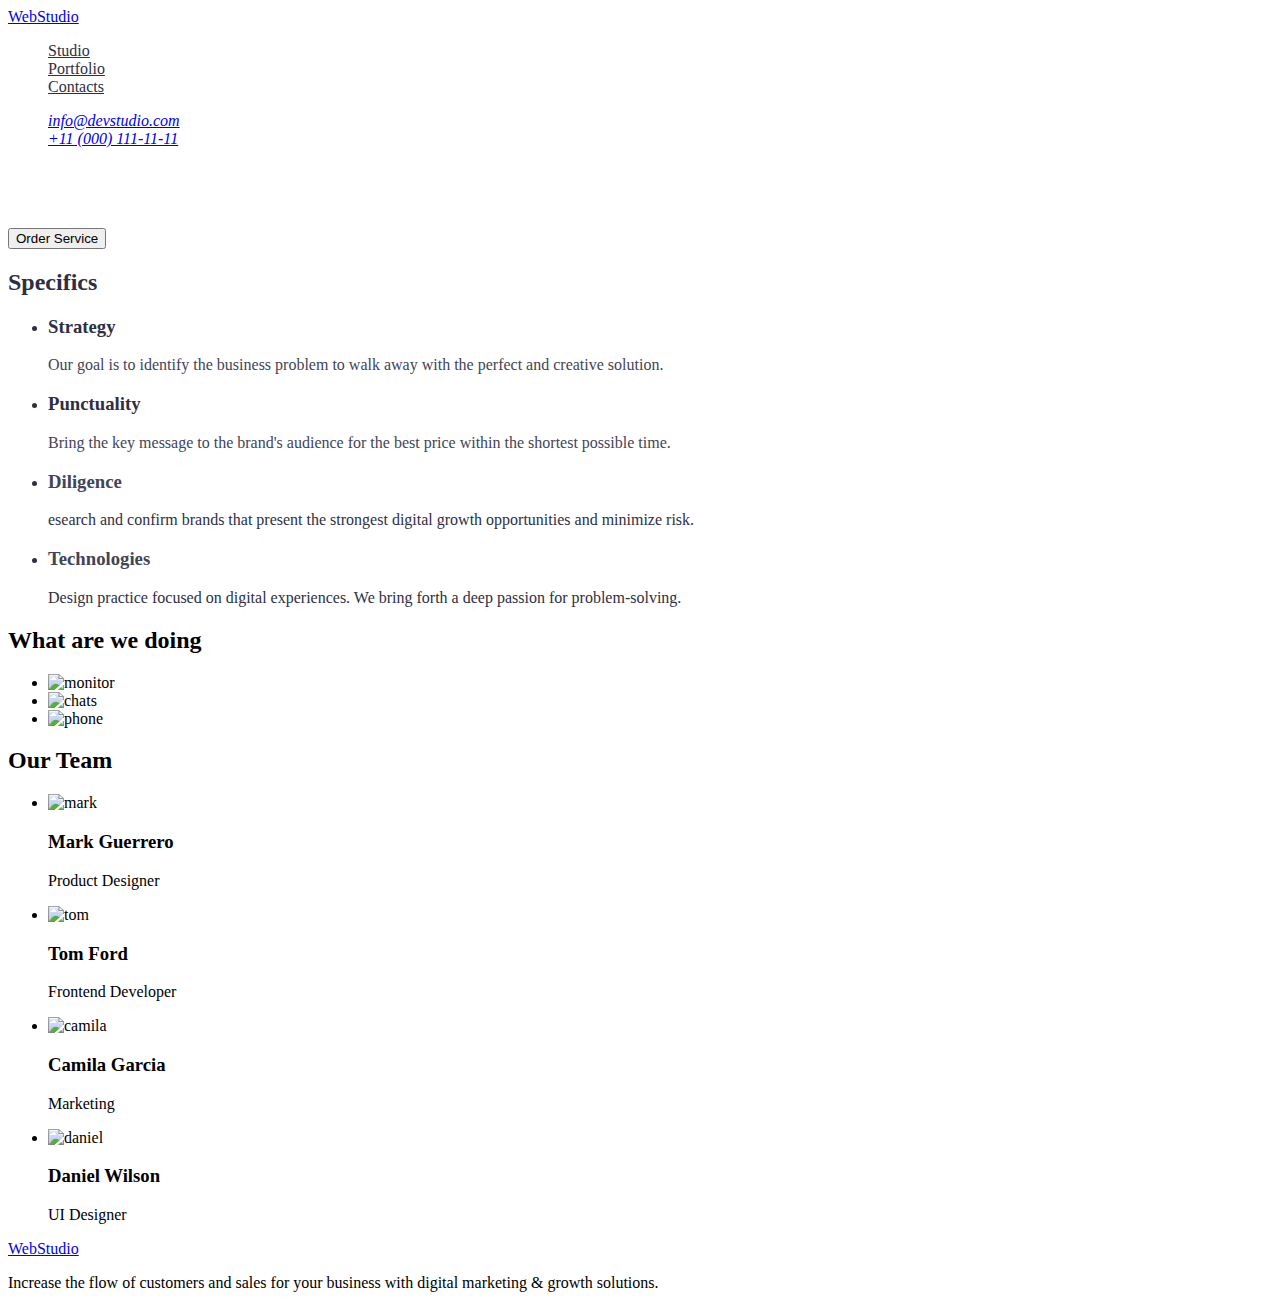
==== index.html @ b7dec353 "підключення стилів" ====
<!DOCTYPE html>
<html lang="en">

<head>
    <meta charset="UTF-8" />
    <meta http-equiv="X-UA-Compatible" content="IE=edge" />
    <meta name="viewport" content="width=device-width, initial-scale=1.0" />
    <title>WebStudio</title>
    <link rel="stylesheet" href="css/style.css">
</head>

<body>
    <header>
        <nav>
            <a href="./index.html" class="logo">WebStudio</a>

            <ul class="site-nav list">
                <li><a href="./index.html"class=link>Studio</a></li>
                <li><a href="./portfolio.htm"class=link>Portfolio</a></li>
                <li><a href=""class=link>Contacts</a></li>
            </ul>
        </nav>

        <address>
            <ul class="auth-nav list">
                <li><a href="mailto:info@devstudio.com">info@devstudio.com</a></li>
                <li><a href="tel:+110001111111">+11 (000) 111-11-11</a></li>
            </ul>
        </address>

    </header>
    <main>
        <section class="hero">
            <h1 class="hero-title">Effective Solutions for Your Business</h1>
            <button type="button">Order Service</button>
        </section>
        <section class="section">
            <h2 class="section-name">Specifics</h2>
            <ul>
                <li>
                    <h3>Strategy</h3>
                    <p class="section-title">Our goal is to identify the business
                        problem to walk away with the perfect and creative solution.</p>
                </li>
                <li>
                    <h3>Punctuality</h3>
                    <p class="section-title">Bring the key message to the brand's audience for the best price within the shortest possible
                        time.</p>
                </li>
                <li>
                    <h3 class="section-title">Diligence</h3>
                    <p>esearch and confirm brands that present the strongest digital growth opportunities and minimize
                        risk.
                    </p>
                </li>
                <li>
                    <h3 class="section-title">Technologies</h3>
                    <p>Design practice focused on digital experiences. We bring forth a deep passion for
                        problem-solving.</p>
                </li>
            </ul>
        </section>
        <section>
            <h2>What are we doing</h2>
            <ul>
                <li><img src="./images/rectangle1.jpg" alt="monitor" width="360"></li>
                <li><img src="./images/rectangle4.jpg" alt="chats" width="360"></li>
                <li><img src="./images/phone.jpg" alt="phone" width="360"></li>


            </ul>
        </section>
        <section>
            <h2>Our Team</h2>
            <ul>
                <li><img src="./images/mark.jpg" alt="mark" width="264">
                    <h3>Mark Guerrero</h3>
                    <p>Product Designer</p>

                <li><img src="./images/tom.jpg" alt="tom" width="264">
                    <h3>Tom Ford</h3>
                    <p>Frontend Developer</p>

                </li>
                <li><img src="./images/camila.jpg" alt="camila" width="264">
                    <h3>Camila Garcia</h3>
                    <p>Marketing</p>

                <li><img src="./images/daniel.jpg" alt="daniel" width="264">
                    <h3>Daniel Wilson</h3>
                    <p>UI Designer</p>

            </ul>
        </section>
    </main>


    <footer>
        <a href="./index.html">WebStudio</a>
        <p>Increase the flow of customers and sales for your business with digital marketing & growth solutions.</p>
    </footer>
</body>

</html>
---- css/style.css ----
:root{
--primary-text-color:#2E2F42;
--title-text-color:#434455;
--accent-color:#404BBF;


}

body {
    color: 434455;
    background-color: #fff;
}
.list {
    list-style: none;
}
/*колір основного тексту NAVY BLUE  #2E2F42*/
/*другорядний текст SLATE #434455*/
/*білий #FFFFFF*/
/*акцент #404BBF;*/
/*посилання IRIS #4D5AE5;*/
/*контейнер посилання #E7E9FC*/
/* CLOUD #F4F4FD;*/

.logo{
    #4D5AE5;
}

/* site nav */
.site-nav .link {
    color:var(--primary-text-color)
}
.site-nav .link:hover,
.site-nav .link:focus{
    color:var(--accent-color)
}
/* hero */
.hero{
    
}
.hero-title{
    color: #FFFFFF;
}

/* section */
.section{
    color: var(--primary-text-color)
}
.section-name{

}
.section-title{
    color:var(--title-text-color)
}
.feature-text{
    color: var(--title-text-color)
}
/* feature */
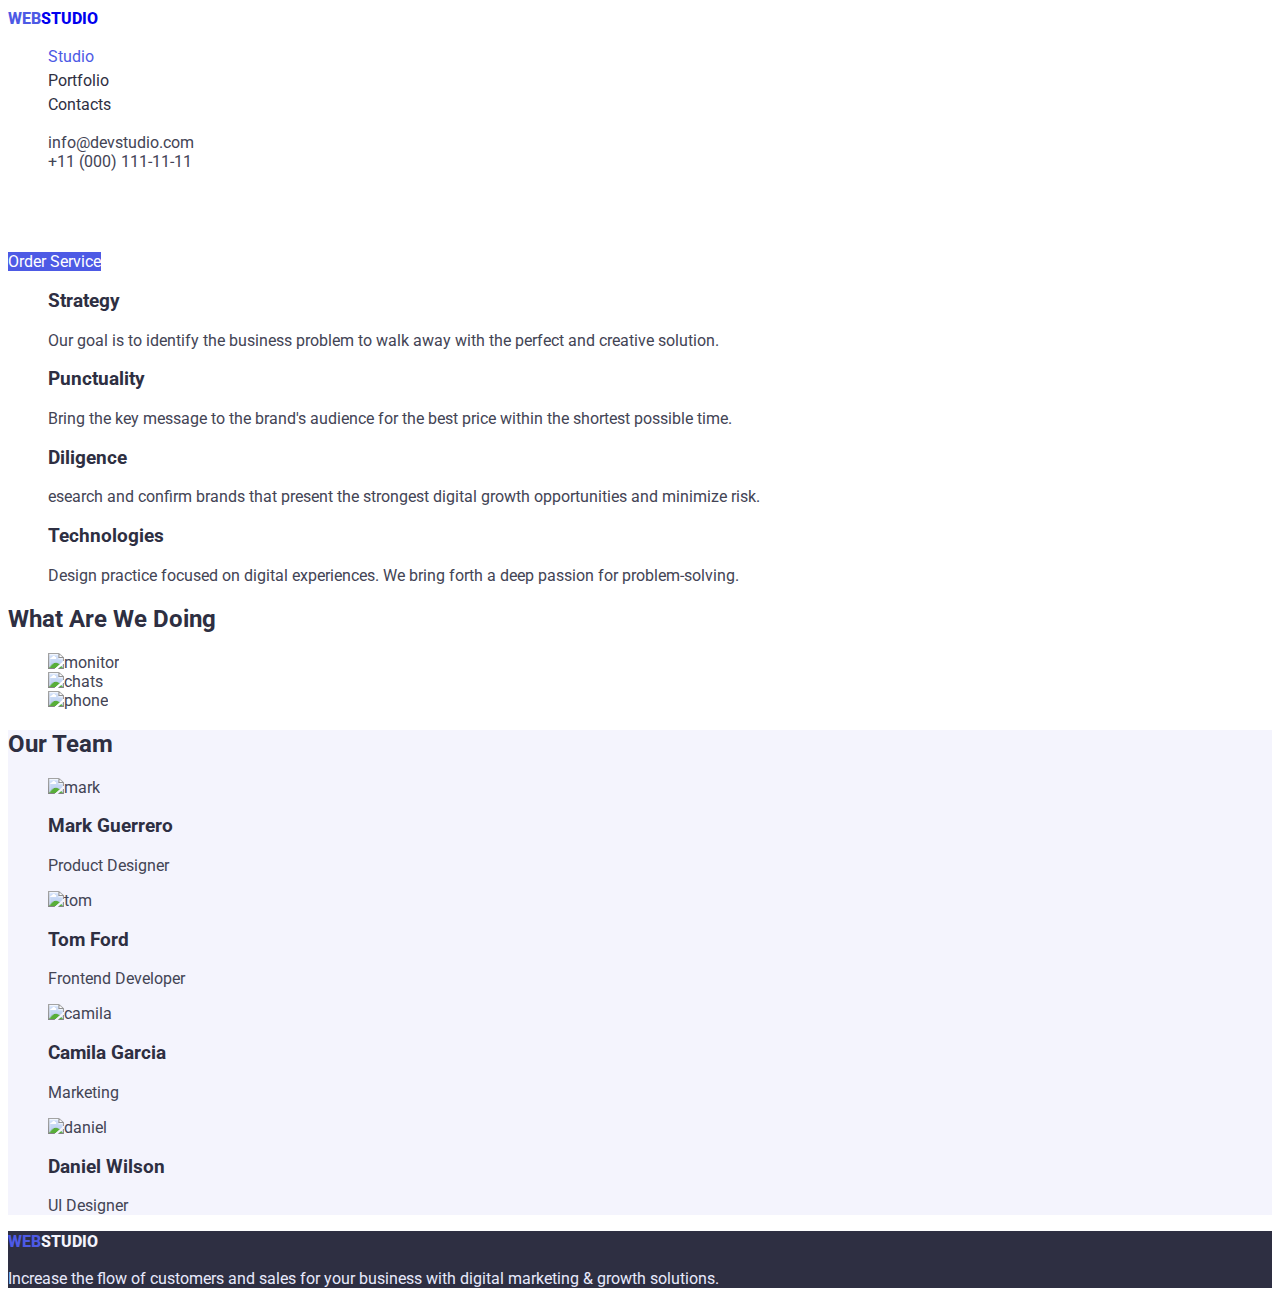
==== commit 6fabc8ce: "logo" ====
--- a/index.html
+++ b/index.html
@@ -6,25 +6,29 @@
     <meta http-equiv="X-UA-Compatible" content="IE=edge" />
     <meta name="viewport" content="width=device-width, initial-scale=1.0" />
     <title>WebStudio</title>
-    <link rel="stylesheet" href="css/style.css">
+    <link rel="preconnect" href="https://fonts.googleapis.com">
+    <link rel="preconnect" href="https://fonts.gstatic.com" crossorigin>
+    <link href="https://fonts.googleapis.com/css2?family=Raleway:wght@800&family=Roboto:wght@400;500;700;900&display=swap"
+        rel="stylesheet">
+        <link rel="stylesheet" href="css/style.css">
 </head>
 
 <body>
     <header>
         <nav>
-            <a href="./index.html" class="logo">WebStudio</a>
+            <a href="./index.html" class="logo-header"><span class="web">Web</span>Studio</a>
 
             <ul class="site-nav list">
-                <li><a href="./index.html"class=link>Studio</a></li>
-                <li><a href="./portfolio.htm"class=link>Portfolio</a></li>
-                <li><a href=""class=link>Contacts</a></li>
+                <li><a href="./index.html" class="link current">Studio</a></li>
+                <li><a href="./portfolio.htm" class="link">Portfolio</a></li>
+                <li><a href="" class="link">Contacts</a></li>
             </ul>
         </nav>
 
-        <address>
+        <address class="address">
             <ul class="auth-nav list">
-                <li><a href="mailto:info@devstudio.com">info@devstudio.com</a></li>
-                <li><a href="tel:+110001111111">+11 (000) 111-11-11</a></li>
+                <li><a href="mailto:info@devstudio.com" class="link">info@devstudio.com</a></li>
+                <li><a href="tel:+110001111111" class="link">+11 (000) 111-11-11</a></li>
             </ul>
         </address>
 
@@ -32,37 +36,37 @@
     <main>
         <section class="hero">
             <h1 class="hero-title">Effective Solutions for Your Business</h1>
-            <button type="button">Order Service</button>
+            <a href="" class="button primary">Order Service</a>
         </section>
         <section class="section">
-            <h2 class="section-name">Specifics</h2>
-            <ul>
+            <h2 class="visually-hidden">Specifics</h2>
+            <ul class="feature-list list">
                 <li>
-                    <h3>Strategy</h3>
-                    <p class="section-title">Our goal is to identify the business
+                    <h3 class="title">Strategy</h3>
+                    <p>Our goal is to identify the business
                         problem to walk away with the perfect and creative solution.</p>
                 </li>
                 <li>
-                    <h3>Punctuality</h3>
-                    <p class="section-title">Bring the key message to the brand's audience for the best price within the shortest possible
+                    <h3 class="title">Punctuality</h3>
+                    <p>Bring the key message to the brand's audience for the best price within the shortest possible
                         time.</p>
                 </li>
                 <li>
-                    <h3 class="section-title">Diligence</h3>
+                    <h3 class="title">Diligence</h3>
                     <p>esearch and confirm brands that present the strongest digital growth opportunities and minimize
                         risk.
                     </p>
                 </li>
                 <li>
-                    <h3 class="section-title">Technologies</h3>
+                    <h3 class="title">Technologies</h3>
                     <p>Design practice focused on digital experiences. We bring forth a deep passion for
                         problem-solving.</p>
                 </li>
             </ul>
         </section>
-        <section>
-            <h2>What are we doing</h2>
-            <ul>
+        <section class="section">
+            <h2 class="section-title transform">What are we doing</h2>
+            <ul class="doing list">
                 <li><img src="./images/rectangle1.jpg" alt="monitor" width="360"></li>
                 <li><img src="./images/rectangle4.jpg" alt="chats" width="360"></li>
                 <li><img src="./images/phone.jpg" alt="phone" width="360"></li>
@@ -70,24 +74,24 @@
 
             </ul>
         </section>
-        <section>
-            <h2>Our Team</h2>
-            <ul>
+        <section class="section-team">
+            <h2 class="section-title transform">Our Team</h2>
+            <ul class="team list">
                 <li><img src="./images/mark.jpg" alt="mark" width="264">
-                    <h3>Mark Guerrero</h3>
+                    <h3 class="title">Mark Guerrero</h3>
                     <p>Product Designer</p>
 
                 <li><img src="./images/tom.jpg" alt="tom" width="264">
-                    <h3>Tom Ford</h3>
+                    <h3 class="title">Tom Ford</h3>
                     <p>Frontend Developer</p>
 
                 </li>
                 <li><img src="./images/camila.jpg" alt="camila" width="264">
-                    <h3>Camila Garcia</h3>
+                    <h3 class="title">Camila Garcia</h3>
                     <p>Marketing</p>
 
                 <li><img src="./images/daniel.jpg" alt="daniel" width="264">
-                    <h3>Daniel Wilson</h3>
+                    <h3 class="title">Daniel Wilson</h3>
                     <p>UI Designer</p>
 
             </ul>
@@ -95,9 +99,10 @@
     </main>
 
 
-    <footer>
-        <a href="./index.html">WebStudio</a>
-        <p>Increase the flow of customers and sales for your business with digital marketing & growth solutions.</p>
+    <footer class="footer">
+        <a href="./index.html" class="logo-footer"><span class="web">Web</span><span class="studio">studio</span></a>
+        <p class="title">Increase the flow of customers and sales for your business with digital marketing &amp; growth
+            solutions.</p>
     </footer>
 </body>
 
--- a/css/style.css
+++ b/css/style.css
@@ -2,14 +2,32 @@
 --primary-text-color:#2E2F42;
 --title-text-color:#434455;
 --accent-color:#404BBF;
+--background-color: #fff;
+--button-color: #4D5AE5;
+--button-secondary:#E7E9FC;
+--footer-text: #E7E9FC;
+--logo-web:#4D5AE5;
+--logo-footer-studio:#F4F4FD;
+--wite-color-text:#fff;
+--background-team:#F4F4FD;
+
+
 
 
 }
 
 body {
-    color: 434455;
-    background-color: #fff;
+    color: var(--title-text-color);
+    background-color: var(--background-color);
+
+    font-family: roboto, sans-serif; 
 }
+a {
+    outline:none;
+    text-decoration: none;
+}
+
+
 .list {
     list-style: none;
 }
@@ -21,38 +39,128 @@
 /*контейнер посилання #E7E9FC*/
 /* CLOUD #F4F4FD;*/
 
-.logo{
-    #4D5AE5;
+/* logo-header */
+
+.logo-header{
+    text-transform: uppercase; cursive;
+    font-weight: 800;
+    line-height: 1.33;
 }
+.web{
+    color: var(--logo-web);
+}
+
+/* logo-footer */
+
+.logo-footer{
+    text-transform: uppercase; cursive;
+    font-weight: 800;
+    line-height: 1.34;
+}
+.web {
+    color: var(--logo-web);
+}
+.studio{
+    color: var(--logo-footer-studio);
+}
+
 
 /* site nav */
 .site-nav .link {
     color:var(--primary-text-color)
 }
-.site-nav .link:hover,
+.site-nav .link:hover, 
 .site-nav .link:focus{
     color:var(--accent-color)
 }
+.site-nav .link.current {
+    color: var(--button-color);
+}
+.site-nav{
+    line-height: 1.5;
+}
+.auth-nav .link{
+    color: var(--title-text-color);
+}
+/* address */
+.auth-nav{
+    font-style: normal
+}
+.auth-nav .link:hover,
+.auth-nav .link:focus{
+    color: var(--accent-color);
+}
+
+
 /* hero */
 .hero{
     
 }
 .hero-title{
-    color: #FFFFFF;
+    color: var(--wite-color-text)
 }
 
 /* section */
-.section{
-    color: var(--primary-text-color)
+
+
+.section-title{
+    color:var(--primary-text-color)
 }
-.section-name{
+.transform{
+    text-transform: capitalize
+}
 
+/* feature */
+.feature-list .title{
+color: var(--primary-text-color);
 }
-.section-title{
-    color:var(--title-text-color)
+
+/* examples */
+
+.section-team{
+    background-color: var(--background-team);
 }
-.feature-text{
-    color: var(--title-text-color)
+.team .title {
+    color: var(--primary-text-color);
 }
-/* feature */
 
+/* button */
+.button {
+    font-family: inherit
+}
+.button.primary{
+    color: var(--wite-color-text);
+    background-color: var(--button-color);
+}
+
+/* footer */
+.footer{
+    background-color: var(--primary-text-color)
+}
+
+/* portfolio */
+
+.button.secondary{
+    color: var(--button-color);
+    background-color: var(--button-secondary);
+}
+.products .title {
+    color: var(--primary-text-color);
+}
+.footer .title{
+    color: var(--footer-text)
+}
+
+/* hidden */
+.visually-hidden {
+    position: absolute;
+    white-space: nowrap;
+    width: 1px;
+    height: 1px;
+    overflow: hidden;
+    border: 0;
+    padding: 0;
+    clip: rect(0 0 0 0);
+    clip-path: inset(50%);
+    margin: -1px;
+}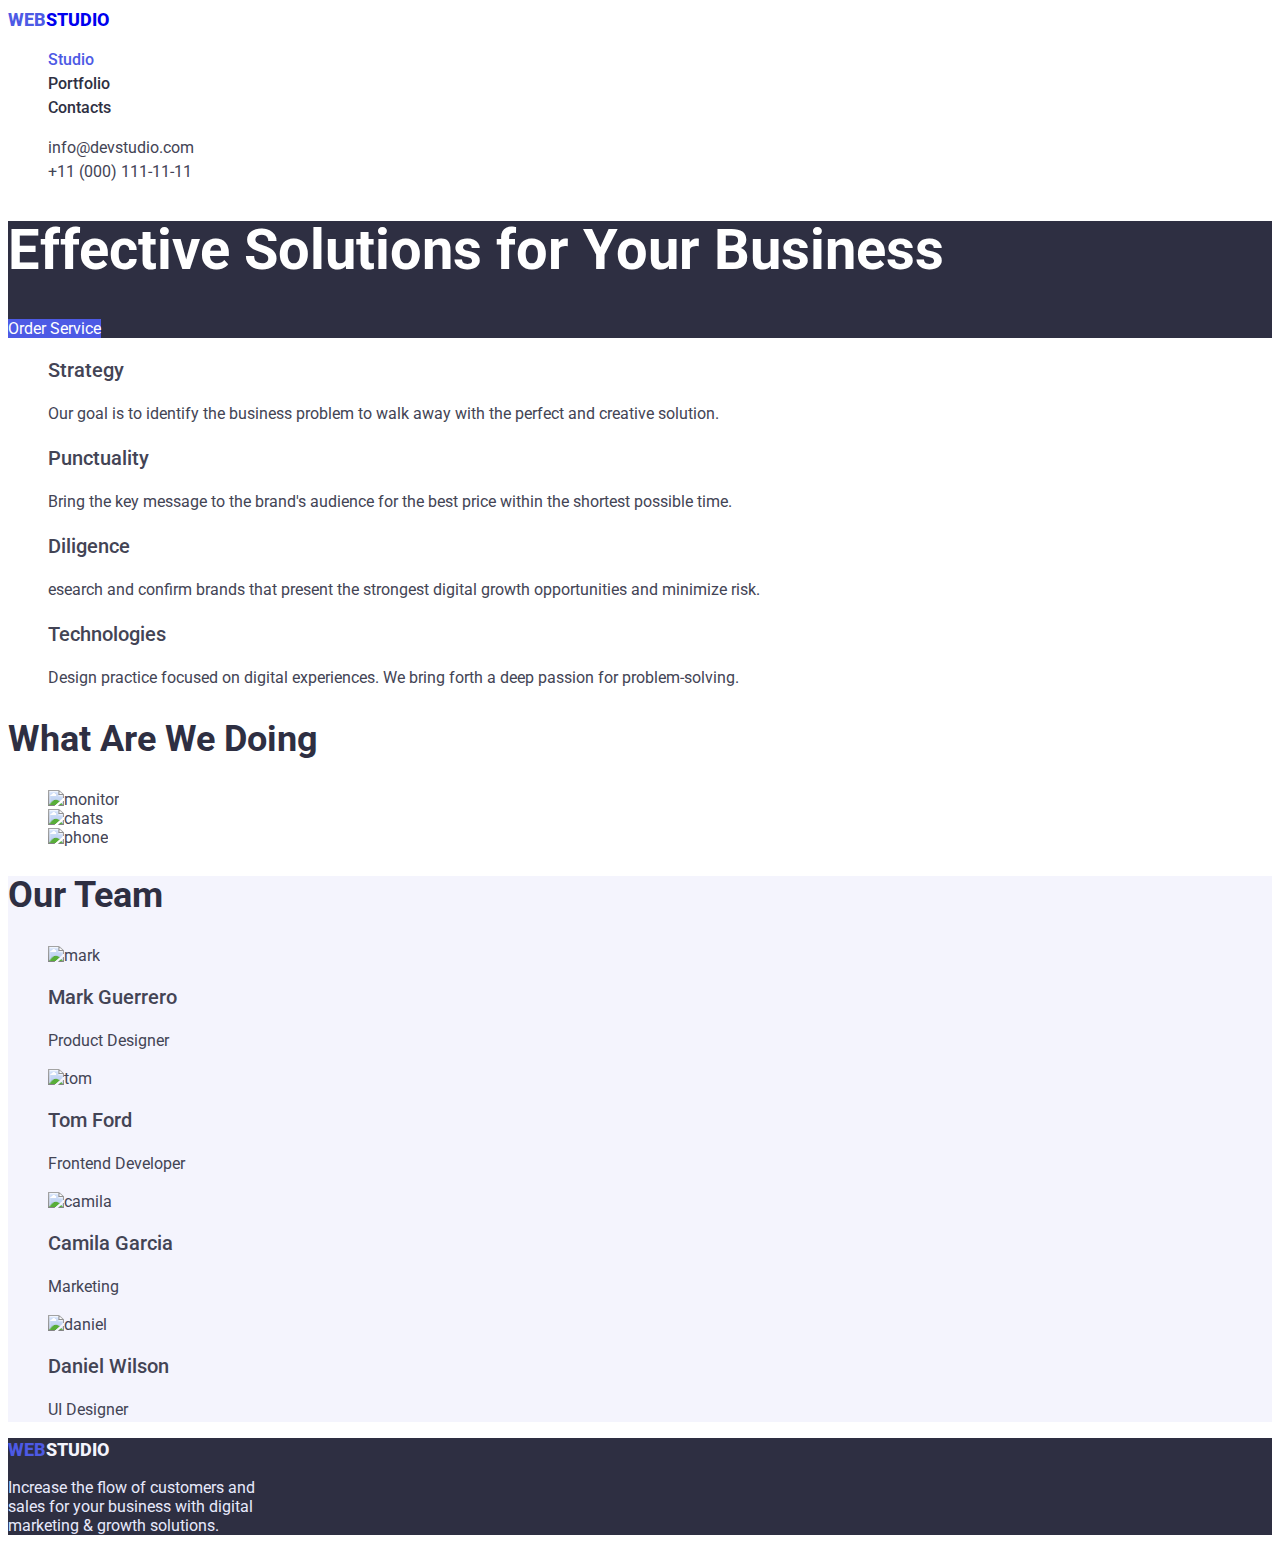
==== commit cbdb3827: "portfolio" ====
--- a/index.html
+++ b/index.html
@@ -38,33 +38,33 @@
             <h1 class="hero-title">Effective Solutions for Your Business</h1>
             <a href="" class="button primary">Order Service</a>
         </section>
-        <section class="section">
+        <section class="section-specifics">
             <h2 class="visually-hidden">Specifics</h2>
             <ul class="feature-list list">
                 <li>
-                    <h3 class="title">Strategy</h3>
-                    <p>Our goal is to identify the business
+                    <h3 class="feature-title">Strategy</h3>
+                    <p class="feature-text">Our goal is to identify the business
                         problem to walk away with the perfect and creative solution.</p>
                 </li>
                 <li>
-                    <h3 class="title">Punctuality</h3>
-                    <p>Bring the key message to the brand's audience for the best price within the shortest possible
+                    <h3 class="feature-title">Punctuality</h3>
+                    <p class="feature-text">Bring the key message to the brand's audience for the best price within the shortest possible
                         time.</p>
                 </li>
                 <li>
-                    <h3 class="title">Diligence</h3>
-                    <p>esearch and confirm brands that present the strongest digital growth opportunities and minimize
+                    <h3 class="feature-title">Diligence</h3>
+                    <p class="feature-text">esearch and confirm brands that present the strongest digital growth opportunities and minimize
                         risk.
                     </p>
                 </li>
                 <li>
-                    <h3 class="title">Technologies</h3>
-                    <p>Design practice focused on digital experiences. We bring forth a deep passion for
+                    <h3 class="feature-title">Technologies</h3>
+                    <p class="feature-text">Design practice focused on digital experiences. We bring forth a deep passion for
                         problem-solving.</p>
                 </li>
             </ul>
         </section>
-        <section class="section">
+        <section class="section-doing">
             <h2 class="section-title transform">What are we doing</h2>
             <ul class="doing list">
                 <li><img src="./images/rectangle1.jpg" alt="monitor" width="360"></li>
@@ -78,21 +78,21 @@
             <h2 class="section-title transform">Our Team</h2>
             <ul class="team list">
                 <li><img src="./images/mark.jpg" alt="mark" width="264">
-                    <h3 class="title">Mark Guerrero</h3>
-                    <p>Product Designer</p>
+                    <h3 class="feature-title">Mark Guerrero</h3>
+                    <p class="feature-text">Product Designer</p>
 
                 <li><img src="./images/tom.jpg" alt="tom" width="264">
-                    <h3 class="title">Tom Ford</h3>
-                    <p>Frontend Developer</p>
+                    <h3 class="feature-title">Tom Ford</h3>
+                    <p class="feature-text">Frontend Developer</p>
 
                 </li>
                 <li><img src="./images/camila.jpg" alt="camila" width="264">
-                    <h3 class="title">Camila Garcia</h3>
-                    <p>Marketing</p>
+                    <h3 class="feature-title">Camila Garcia</h3>
+                    <p class="feature-text">Marketing</p>
 
                 <li><img src="./images/daniel.jpg" alt="daniel" width="264">
-                    <h3 class="title">Daniel Wilson</h3>
-                    <p>UI Designer</p>
+                    <h3 class="feature-title">Daniel Wilson</h3>
+                    <p class="feature-text">UI Designer</p>
 
             </ul>
         </section>
@@ -101,8 +101,9 @@
 
     <footer class="footer">
         <a href="./index.html" class="logo-footer"><span class="web">Web</span><span class="studio">studio</span></a>
-        <p class="title">Increase the flow of customers and sales for your business with digital marketing &amp; growth
-            solutions.</p>
+        <p class="title">Increase the flow of customers and <br>
+            sales for your business with digital<br>
+            marketing &amp; growth solutions.</p>
     </footer>
 </body>
 
--- a/css/style.css
+++ b/css/style.css
@@ -44,6 +44,7 @@
 .logo-header{
     text-transform: uppercase; cursive;
     font-weight: 800;
+    font-size: 18px;
     line-height: 1.33;
 }
 .web{
@@ -55,6 +56,7 @@
 .logo-footer{
     text-transform: uppercase; cursive;
     font-weight: 800;
+    font-size: 18px;
     line-height: 1.34;
 }
 .web {
@@ -77,14 +79,20 @@
     color: var(--button-color);
 }
 .site-nav{
+    font-size: 16px;
+    font-weight: 500;
     line-height: 1.5;
+    
 }
 .auth-nav .link{
     color: var(--title-text-color);
 }
 /* address */
 .auth-nav{
-    font-style: normal
+    font-style: normal;
+    font-weight: 400;
+    font-size: 16px;
+    line-height: 1.5;
 }
 .auth-nav .link:hover,
 .auth-nav .link:focus{
@@ -94,17 +102,27 @@
 
 /* hero */
 .hero{
+    background: #2E2F42;
     
 }
 .hero-title{
-    color: var(--wite-color-text)
+    color: var(--wite-color-text);
+    font-family: 'Roboto';
+        font-style: normal;
+        font-weight: 700;
+        font-size: 56px;
+        line-height: 1.07;
 }
 
 /* section */
 
-
+.section-specifics{
+    background: var(--background-color);
+}
 .section-title{
-    color:var(--primary-text-color)
+    color:var(--primary-text-color);
+    font-size: 36px;
+    line-height: 1.11;
 }
 .transform{
     text-transform: capitalize
@@ -114,8 +132,24 @@
 .feature-list .title{
 color: var(--primary-text-color);
 }
+.feature-title{
+    font-weight: 500;
+    font-size: 20px;
+    line-height: 1.2;
+}
+.feature-text{
+    font-size: 16px;
+    line-height: 1.5;
+}
+
+/* section-doing */
+.section-doing{
+    background: var(--background-color);
+}
+
 
 /* examples */
+
 
 .section-team{
     background-color: var(--background-team);
@@ -131,6 +165,7 @@
 .button.primary{
     color: var(--wite-color-text);
     background-color: var(--button-color);
+    
 }
 
 /* footer */
@@ -143,6 +178,7 @@
 .button.secondary{
     color: var(--button-color);
     background-color: var(--button-secondary);
+    
 }
 .products .title {
     color: var(--primary-text-color);
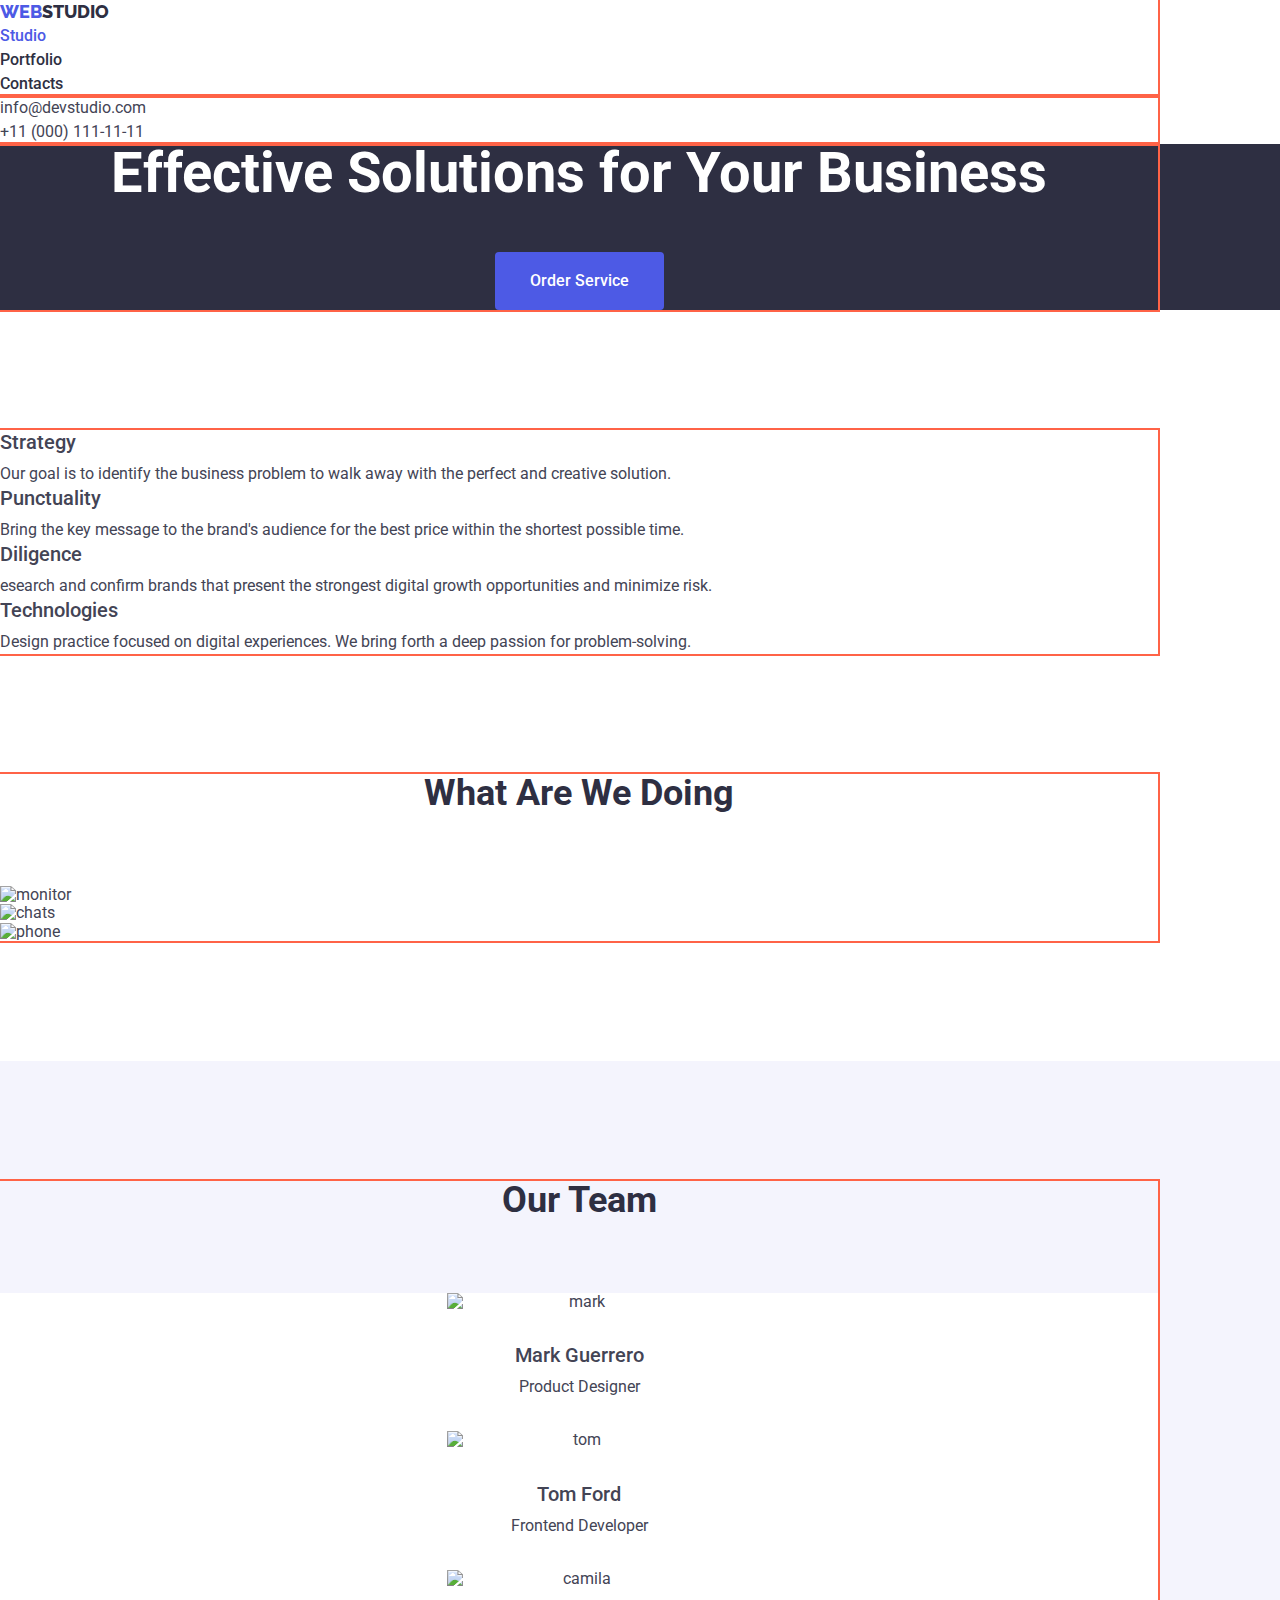
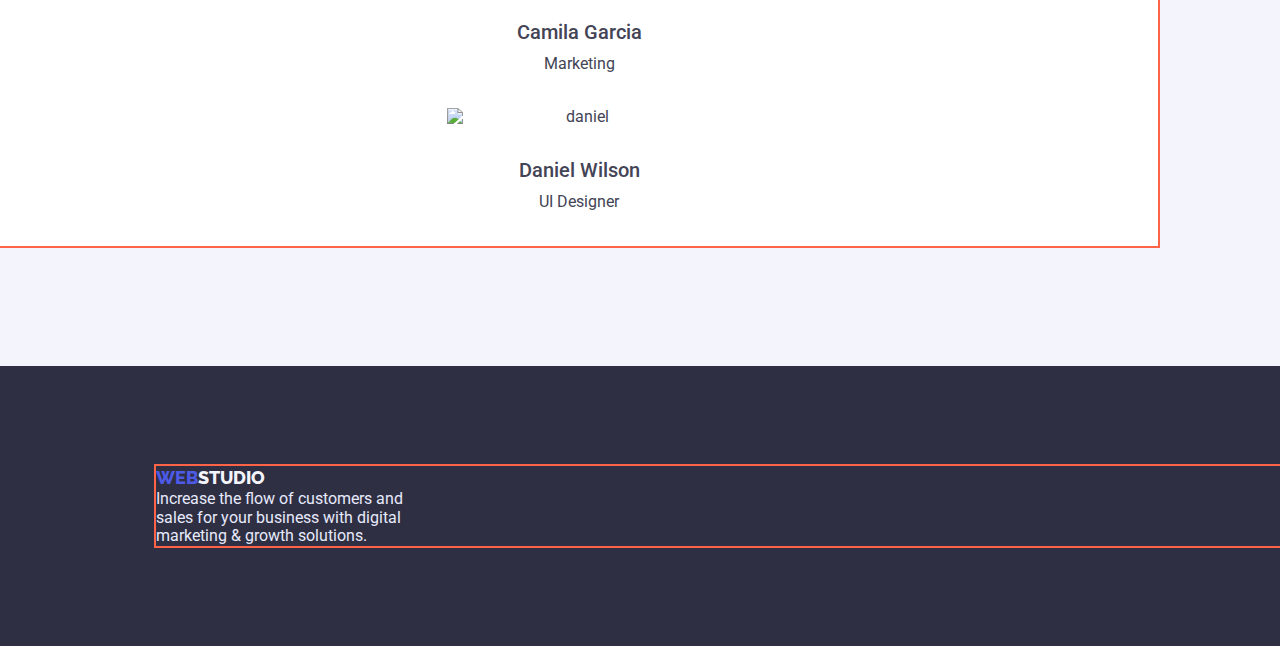
==== commit f3ff1ce0: "горизонтальна розмітка + btn" ====
--- a/index.html
+++ b/index.html
@@ -8,102 +8,116 @@
     <title>WebStudio</title>
     <link rel="preconnect" href="https://fonts.googleapis.com">
     <link rel="preconnect" href="https://fonts.gstatic.com" crossorigin>
-    <link href="https://fonts.googleapis.com/css2?family=Raleway:wght@800&family=Roboto:wght@400;500;700;900&display=swap"
+    <link
+        href="https://fonts.googleapis.com/css2?family=Raleway:wght@800&family=Roboto:wght@400;500;700;900&display=swap"
         rel="stylesheet">
-        <link rel="stylesheet" href="css/style.css">
+    <link rel="stylesheet" href="https://cdnjs.cloudflare.com/ajax/libs/modern-normalize/1.1.0/modern-normalize.min.css">
+    <link rel="stylesheet" href="css/style.css">
 </head>
 
 <body>
     <header>
-        <nav>
-            <a href="./index.html" class="logo-header"><span class="web">Web</span>Studio</a>
-
-            <ul class="site-nav list">
-                <li><a href="./index.html" class="link current">Studio</a></li>
-                <li><a href="./portfolio.htm" class="link">Portfolio</a></li>
-                <li><a href="" class="link">Contacts</a></li>
-            </ul>
-        </nav>
-
-        <address class="address">
-            <ul class="auth-nav list">
-                <li><a href="mailto:info@devstudio.com" class="link">info@devstudio.com</a></li>
-                <li><a href="tel:+110001111111" class="link">+11 (000) 111-11-11</a></li>
-            </ul>
-        </address>
-
+        <div class="container">
+            <nav>
+                <a class="logo-header"><span class="web">Web</span>Studio</a>
+            
+                <ul class="site-nav list">
+                    <li><a href="./index.html" class="link current">Studio</a></li>
+                    <li><a href="./portfolio.htm" class="link">Portfolio</a></li>
+                    <li><a href="" class="link">Contacts</a></li>
+                </ul>
+            </nav>
+        </div>
+        <div class="container">
+            <address class="address">
+                <ul class="auth-nav list">
+                    <li><a href="mailto:info@devstudio.com" class="link">info@devstudio.com</a></li>
+                    <li><a href="tel:+110001111111" class="link">+11 (000) 111-11-11</a></li>
+                </ul>
+            </address>
+        </div>
     </header>
     <main>
         <section class="hero">
-            <h1 class="hero-title">Effective Solutions for Your Business</h1>
-            <a href="" class="button primary">Order Service</a>
+            <div class="container">
+                <h1 class="hero-title">Effective Solutions for Your Business</h1>
+                <button class="button primary" type="button">Order Service</button>
+            </div>
         </section>
         <section class="section-specifics">
-            <h2 class="visually-hidden">Specifics</h2>
-            <ul class="feature-list list">
-                <li>
-                    <h3 class="feature-title">Strategy</h3>
-                    <p class="feature-text">Our goal is to identify the business
-                        problem to walk away with the perfect and creative solution.</p>
-                </li>
-                <li>
-                    <h3 class="feature-title">Punctuality</h3>
-                    <p class="feature-text">Bring the key message to the brand's audience for the best price within the shortest possible
-                        time.</p>
-                </li>
-                <li>
-                    <h3 class="feature-title">Diligence</h3>
-                    <p class="feature-text">esearch and confirm brands that present the strongest digital growth opportunities and minimize
-                        risk.
-                    </p>
-                </li>
-                <li>
-                    <h3 class="feature-title">Technologies</h3>
-                    <p class="feature-text">Design practice focused on digital experiences. We bring forth a deep passion for
-                        problem-solving.</p>
-                </li>
-            </ul>
+            <div class="container">
+                <h2 class="visually-hidden">Specifics</h2>
+                <ul class="feature-list list">
+                    <li>
+                        <h3 class="feature-title">Strategy</h3>
+                        <p class="feature-text">Our goal is to identify the business
+                            problem to walk away with the perfect and creative solution.</p>
+                    </li>
+                    <li>
+                        <h3 class="feature-title">Punctuality</h3>
+                        <p class="feature-text">Bring the key message to the brand's audience for the best price within the
+                            shortest possible
+                            time.</p>
+                    </li>
+                    <li>
+                        <h3 class="feature-title">Diligence</h3>
+                        <p class="feature-text">esearch and confirm brands that present the strongest digital growth
+                            opportunities and minimize
+                            risk.
+                        </p>
+                    </li>
+                    <li>
+                        <h3 class="feature-title">Technologies</h3>
+                        <p class="feature-text">Design practice focused on digital experiences. We bring forth a deep
+                            passion for
+                            problem-solving.</p>
+                    </li>
+                </ul>
+            </div>
         </section>
         <section class="section-doing">
-            <h2 class="section-title transform">What are we doing</h2>
-            <ul class="doing list">
-                <li><img src="./images/rectangle1.jpg" alt="monitor" width="360"></li>
-                <li><img src="./images/rectangle4.jpg" alt="chats" width="360"></li>
-                <li><img src="./images/phone.jpg" alt="phone" width="360"></li>
-
-
-            </ul>
+            <div class="container">
+                <h2 class="section-title transform centered">What are we doing</h2>
+                    <ul class="doing list">
+                        <li><img src="./images/rectangle1.jpg" alt="monitor" width="360" class="team-jpg"></li>
+                        <li><img src="./images/rectangle4.jpg" alt="chats" width="360" class="team-jpg"></li>
+                        <li><img src="./images/phone.jpg" alt="phone" width="360" class="team-jpg"></li>
+                    </ul>
+            </div>
         </section>
-        <section class="section-team">
-            <h2 class="section-title transform">Our Team</h2>
-            <ul class="team list">
-                <li><img src="./images/mark.jpg" alt="mark" width="264">
-                    <h3 class="feature-title">Mark Guerrero</h3>
-                    <p class="feature-text">Product Designer</p>
-
-                <li><img src="./images/tom.jpg" alt="tom" width="264">
-                    <h3 class="feature-title">Tom Ford</h3>
-                    <p class="feature-text">Frontend Developer</p>
-
-                </li>
-                <li><img src="./images/camila.jpg" alt="camila" width="264">
-                    <h3 class="feature-title">Camila Garcia</h3>
-                    <p class="feature-text">Marketing</p>
-
-                <li><img src="./images/daniel.jpg" alt="daniel" width="264">
-                    <h3 class="feature-title">Daniel Wilson</h3>
-                    <p class="feature-text">UI Designer</p>
-
-            </ul>
+        <section class="section-team centered">
+            <div class="container">
+                <h2 class="section-title transform centered">Our Team</h2>
+                <ul class="team list ">
+                    <li class="item"><img src="./images/mark.jpg" alt="mark" width="264">
+                        <h3 class="feature-title">Mark Guerrero</h3>
+                        <p class="feature-text">Product Designer</p>
+                    </li>    
+                    <li class="item"><img src="./images/tom.jpg" alt="tom" width="264">
+                        <h3 class="feature-title">Tom Ford</h3>
+                        <p class="feature-text">Frontend Developer</p>
+                    </li>    
+                    <li class="item"><img src="./images/camila.jpg" alt="camila" width="264">
+                        <h3 class="feature-title">Camila Garcia</h3>
+                        <p class="feature-text">Marketing</p>
+                    </li>    
+                    <li class="item"><img src="./images/daniel.jpg" alt="daniel" width="264">
+                        <h3 class="feature-title">Daniel Wilson</h3>
+                        <p class="feature-text">UI Designer</p>
+                    </li>    
+                </ul>
+            </div>
         </section>
     </main>
 
 
     <footer class="footer">
-        <a href="./index.html" class="logo-footer"><span class="web">Web</span><span class="studio">studio</span></a>
-        <p class="title">Increase the flow of customers and <br>
-            sales for your business with digital<br>
-            marketing &amp; growth solutions.</p>
+        <div class="container">
+            <a class="logo-footer"><span class="web">Web</span><span class="studio">studio</span></a>
+            <p class="title">Increase the flow of customers and <br>
+                sales for your business with digital<br>
+                marketing &amp; growth solutions.</p>
+        </div>
     </footer>
 </body>
 
--- a/css/style.css
+++ b/css/style.css
@@ -5,44 +5,31 @@
 --background-color: #fff;
 --button-color: #4D5AE5;
 --button-secondary:#E7E9FC;
+--button-secondary-border:#E7E9FC;
 --footer-text: #E7E9FC;
 --logo-web:#4D5AE5;
 --logo-footer-studio:#F4F4FD;
 --wite-color-text:#fff;
 --background-team:#F4F4FD;
-
-
-
-
 }
 
 body {
     color: var(--title-text-color);
     background-color: var(--background-color);
-
     font-family: roboto, sans-serif; 
 }
 a {
     outline:none;
     text-decoration: none;
 }
-
-
 .list {
     list-style: none;
 }
-/*колір основного тексту NAVY BLUE  #2E2F42*/
-/*другорядний текст SLATE #434455*/
-/*білий #FFFFFF*/
-/*акцент #404BBF;*/
-/*посилання IRIS #4D5AE5;*/
-/*контейнер посилання #E7E9FC*/
-/* CLOUD #F4F4FD;*/
-
 /* logo-header */
-
 .logo-header{
-    text-transform: uppercase; cursive;
+    color: var(--primary-text-color);
+    text-transform: uppercase;
+    font-family: raleway, sans-serif;
     font-weight: 800;
     font-size: 18px;
     line-height: 1.33;
@@ -51,23 +38,20 @@
     color: var(--logo-web);
 }
 
-/* logo-footer */
-
+/* ___________________________________________logo-footer */
 .logo-footer{
-    text-transform: uppercase; cursive;
+    text-transform: uppercase;
+    font-family: raleway, sans-serif;
     font-weight: 800;
     font-size: 18px;
-    line-height: 1.34;
-}
-.web {
-    color: var(--logo-web);
-}
+    line-height: 1.33;
+}
+
 .studio{
     color: var(--logo-footer-studio);
 }
 
-
-/* site nav */
+/*____________________________________________ site nav */
 .site-nav .link {
     color:var(--primary-text-color)
 }
@@ -87,10 +71,9 @@
 .auth-nav .link{
     color: var(--title-text-color);
 }
-/* address */
+/*____________________________________________ address */
 .auth-nav{
     font-style: normal;
-    font-weight: 400;
     font-size: 16px;
     line-height: 1.5;
 }
@@ -99,36 +82,40 @@
     color: var(--accent-color);
 }
 
-
-/* hero */
+/*____________________________________________ hero */
 .hero{
-    background: #2E2F42;
+    background: var(--primary-text-color);
+    text-align: center;
+    
+    
     
 }
 .hero-title{
     color: var(--wite-color-text);
-    font-family: 'Roboto';
-        font-style: normal;
-        font-weight: 700;
-        font-size: 56px;
-        line-height: 1.07;
-}
-
-/* section */
+    font-weight: 700;
+    font-size: 56px;
+    line-height: 1.07;
+    margin-bottom: 48px;
+}
+
+/*____________________________________________ section-specifics */
 
 .section-specifics{
-    background: var(--background-color);
+   padding-top: 120px;
+   padding-bottom: 120px;
 }
 .section-title{
     color:var(--primary-text-color);
     font-size: 36px;
     line-height: 1.11;
+    padding-bottom: 72px;
+    
 }
 .transform{
     text-transform: capitalize
 }
 
-/* feature */
+/* ____________________________________________feature */
 .feature-list .title{
 color: var(--primary-text-color);
 }
@@ -136,6 +123,7 @@
     font-weight: 500;
     font-size: 20px;
     line-height: 1.2;
+    margin-bottom: 8px;
 }
 .feature-text{
     font-size: 16px;
@@ -144,50 +132,98 @@
 
 /* section-doing */
 .section-doing{
-    background: var(--background-color);
-}
-
-
-/* examples */
+    padding-bottom: 120px;
+    
+}
+
+
+/* ____________________________________________examples */
 
 
 .section-team{
     background-color: var(--background-team);
+    padding-bottom: 120px;
+    padding-top: 120px;
 }
 .team .title {
     color: var(--primary-text-color);
-}
-
-/* button */
-.button {
-    font-family: inherit
+    
+}
+/* ____________________________________________footer */
+.footer {
+    background-color: var(--primary-text-color)
+}
+/* ____________________________________________________________button */
+.button,
+.button:hover,
+.button:focus {
+    font-family: roboto, sans-serif;
+    cursor: pointer;
+    font-weight: 500;
+    font-size: 16px;
+    line-height: 1.5;
+    border-radius: 4px;
+    border: 1px solid transparent;
+    text-align: center;
+    
+    
 }
 .button.primary{
     color: var(--wite-color-text);
     background-color: var(--button-color);
-    
-}
-
-/* footer */
-.footer{
-    background-color: var(--primary-text-color)
-}
-
-/* portfolio */
+    padding: 16px 32px;
+    min-width: 169px;
+}
+.button.primary:hover,
+.button.primary:focus {
+    background-color: var(--accent-color);
+    color: var(--wite-color-text);
+    min-width: 126px;
+}
+
+/* ____________________________________________portfolio_____________ */
 
 .button.secondary{
     color: var(--button-color);
     background-color: var(--button-secondary);
-    
-}
-.products .title {
-    color: var(--primary-text-color);
-}
+    border-color: var(--button-secondary-border);
+    padding: 12px 24px;
+}
+.button.secondary:hover,
+.button.secondary:focus {
+    background-color: var(--accent-color);
+    color:var(--wite-color-text)
+    
+}
+.products{
+    
+}
+.products-title{
+    color: var(--primary-text-color);
+    font-weight: 500;
+    font-size: 20px;
+    line-height: 1.2;
+    font-family: roboto, sans-serif;
+    margin-bottom: 8px;
+}
+.products-text {
+    font-size: 16px;
+    line-height: 1.5;
+    color: var(--primary-text-color);
+    font-family: roboto, sans-serif;
+}
+
+
+
+
 .footer .title{
-    color: var(--footer-text)
-}
-
-/* hidden */
+    color: var(--footer-text);
+}
+.footer{
+    padding: 100px 1020px 100px 156px;
+}
+
+/* ____________________________________________hidden */
 .visually-hidden {
     position: absolute;
     white-space: nowrap;
@@ -199,4 +235,62 @@
     clip: rect(0 0 0 0);
     clip-path: inset(50%);
     margin: -1px;
+}
+/* -____________________________________________photo*/
+.section-btn{
+    
+}
+.section-photo{
+    padding-bottom: 120px;
+    
+}   
+/* _____________________________________________________________3 */
+
+.container{
+    width: 1158px;
+    padding-left: auto;
+    padding-right: auto;
+    
+
+
+    outline: 2px solid tomato;
+}
+ul{
+    margin: 0;
+    padding: 0;
+}
+p,
+h1,
+h2,
+h3,
+h4,
+h5,
+h6{
+    margin: 0;
+}
+.centered{
+    text-align: center;
+}
+.no-padding{
+    padding-bottom: 0;
+    padding-top: 0;
+}
+.team> .item{
+    padding-bottom: 32px;
+    background-color: var(--wite-color-text)
+}
+.team-jpg{
+    margin-bottom: 0;
+}
+img{
+    display: inline-block;
+    margin-bottom: 32px;
+}
+
+/* _________________________________________________________________ */
+.portfolio-header{
+    margin-bottom: 96px;
+}
+.button-btn{
+    margin-bottom: 72px;
 }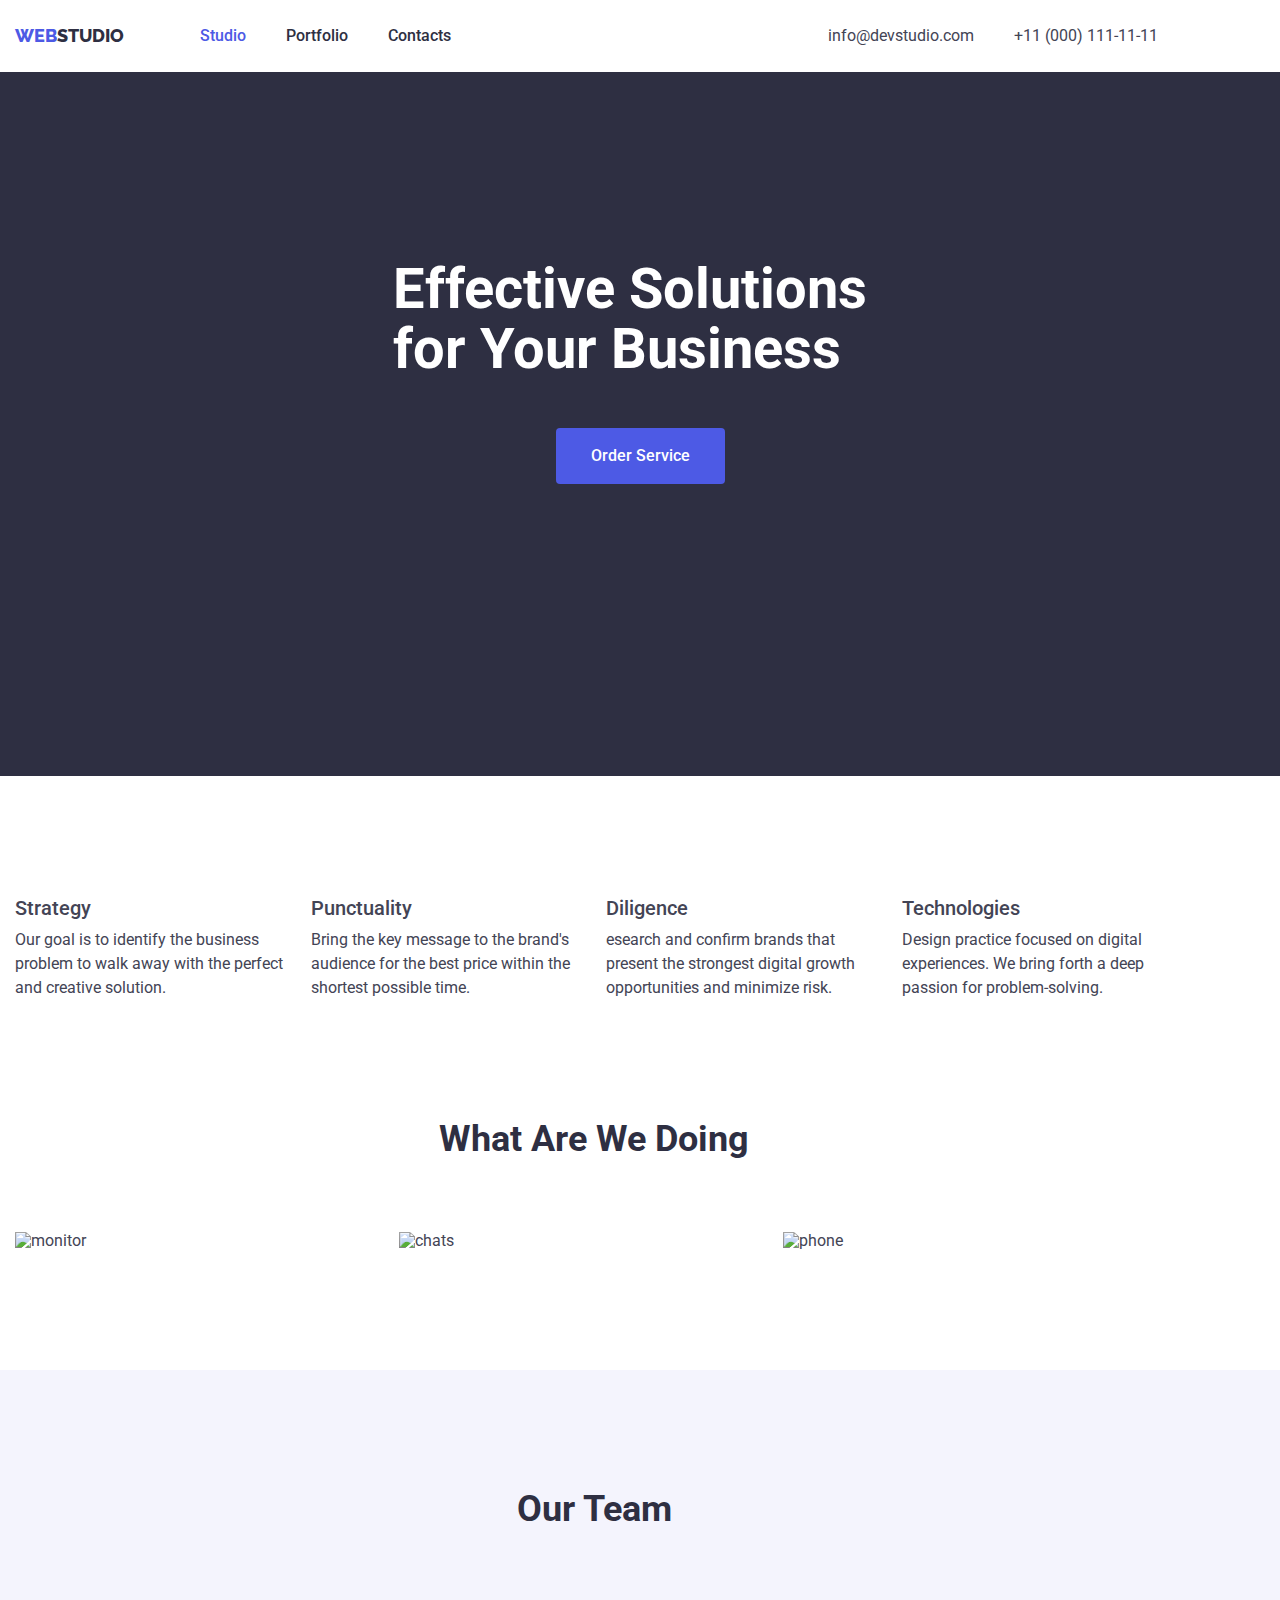
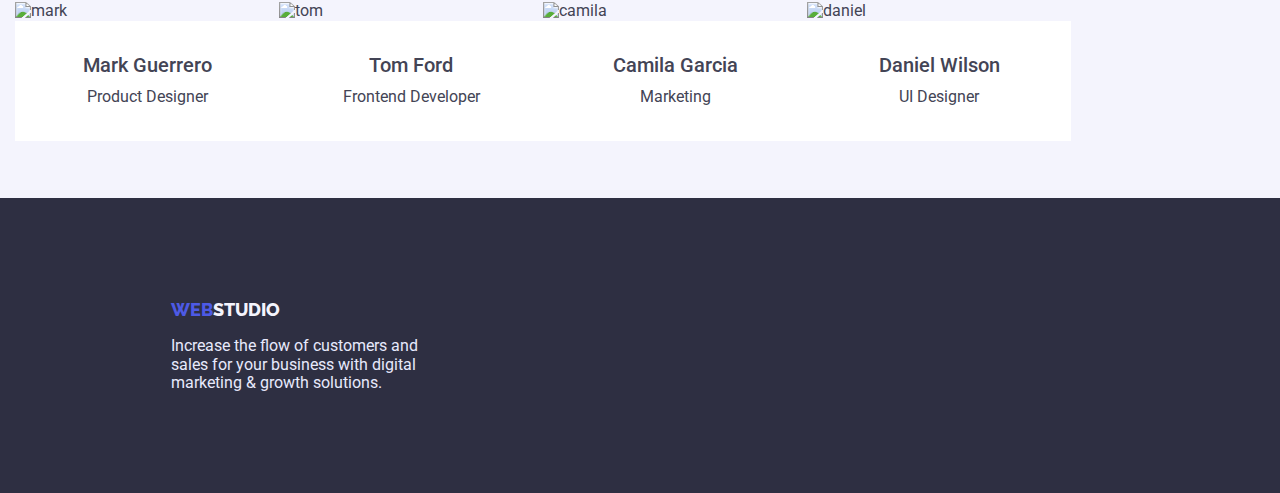
==== commit c495f635: "флекс розмітка" ====
--- a/index.html
+++ b/index.html
@@ -18,28 +18,29 @@
 <body>
     <header>
         <div class="container">
-            <nav>
-                <a class="logo-header"><span class="web">Web</span>Studio</a>
-            
-                <ul class="site-nav list">
-                    <li><a href="./index.html" class="link current">Studio</a></li>
-                    <li><a href="./portfolio.htm" class="link">Portfolio</a></li>
-                    <li><a href="" class="link">Contacts</a></li>
-                </ul>
-            </nav>
-        </div>
-        <div class="container">
-            <address class="address">
-                <ul class="auth-nav list">
-                    <li><a href="mailto:info@devstudio.com" class="link">info@devstudio.com</a></li>
-                    <li><a href="tel:+110001111111" class="link">+11 (000) 111-11-11</a></li>
-                </ul>
-            </address>
+            <div class="header-container">
+                <nav class="header-navigation"            >
+                    <a class="logo-header"><span class="web">Web</span>Studio</a>
+                
+                    <ul class="site-nav list">
+                        <li><a href="./index.html" class="link current">Studio</a></li>
+                        <li><a href="./portfolio.htm" class="link">Portfolio</a></li>
+                        <li><a href="" class="link">Contacts</a></li>
+                    </ul>
+                </nav>
+                <div class="container">
+                <address class="address">
+                    <ul class="auth-nav list">
+                        <li><a href="mailto:info@devstudio.com" class="link">info@devstudio.com</a></li>
+                        <li><a href="tel:+110001111111" class="link">+11 (000) 111-11-11</a></li>
+                    </ul>
+                </address>
+            </div>
         </div>
     </header>
     <main>
         <section class="hero">
-            <div class="container">
+            <div class="container hero-container">
                 <h1 class="hero-title">Effective Solutions for Your Business</h1>
                 <button class="button primary" type="button">Order Service</button>
             </div>
@@ -47,26 +48,26 @@
         <section class="section-specifics">
             <div class="container">
                 <h2 class="visually-hidden">Specifics</h2>
-                <ul class="feature-list list">
-                    <li>
+                <ul class="feature-list list specifics-container">
+                    <li class="feauture-item">
                         <h3 class="feature-title">Strategy</h3>
                         <p class="feature-text">Our goal is to identify the business
                             problem to walk away with the perfect and creative solution.</p>
                     </li>
-                    <li>
+                    <li class="feauture-item">
                         <h3 class="feature-title">Punctuality</h3>
                         <p class="feature-text">Bring the key message to the brand's audience for the best price within the
                             shortest possible
                             time.</p>
                     </li>
-                    <li>
+                    <li class="feauture-item">
                         <h3 class="feature-title">Diligence</h3>
                         <p class="feature-text">esearch and confirm brands that present the strongest digital growth
                             opportunities and minimize
                             risk.
                         </p>
                     </li>
-                    <li>
+                    <li class="feauture-item">
                         <h3 class="feature-title">Technologies</h3>
                         <p class="feature-text">Design practice focused on digital experiences. We bring forth a deep
                             passion for
@@ -78,32 +79,40 @@
         <section class="section-doing">
             <div class="container">
                 <h2 class="section-title transform centered">What are we doing</h2>
-                    <ul class="doing list">
-                        <li><img src="./images/rectangle1.jpg" alt="monitor" width="360" class="team-jpg"></li>
-                        <li><img src="./images/rectangle4.jpg" alt="chats" width="360" class="team-jpg"></li>
-                        <li><img src="./images/phone.jpg" alt="phone" width="360" class="team-jpg"></li>
+                    <ul class="doing-list list">
+                        <li class="doing-item"><img src="./images/rectangle1.jpg" alt="monitor" width="360" class="team-jpg"></li>
+                        <li class="doing-item"><img src="./images/rectangle4.jpg" alt="chats" width="360" class="team-jpg"></li>
+                        <li class="doing-item"><img src="./images/phone.jpg" alt="phone" width="360" class="team-jpg"></li>
                     </ul>
             </div>
         </section>
-        <section class="section-team centered">
+        <section class="section-team">
             <div class="container">
                 <h2 class="section-title transform centered">Our Team</h2>
-                <ul class="team list ">
-                    <li class="item"><img src="./images/mark.jpg" alt="mark" width="264">
-                        <h3 class="feature-title">Mark Guerrero</h3>
-                        <p class="feature-text">Product Designer</p>
+                <ul class="team list team-list">
+                    <li class="team-item"><img src="./images/mark.jpg" alt="mark" width="264">
+                        <div class="team-text">
+                            <h3 class="feature-title">Mark Guerrero</h3>
+                            <p class="feature-text">Product Designer</p>
+                        </div>    
                     </li>    
-                    <li class="item"><img src="./images/tom.jpg" alt="tom" width="264">
-                        <h3 class="feature-title">Tom Ford</h3>
-                        <p class="feature-text">Frontend Developer</p>
+                    <li class="team-item"><img src="./images/tom.jpg" alt="tom" width="264">
+                        <div class="team-text">
+                            <h3 class="feature-title">Tom Ford</h3>
+                            <p class="feature-text">Frontend Developer</p>
+                        </div>    
                     </li>    
-                    <li class="item"><img src="./images/camila.jpg" alt="camila" width="264">
-                        <h3 class="feature-title">Camila Garcia</h3>
-                        <p class="feature-text">Marketing</p>
+                    <li class="team-item"><img src="./images/camila.jpg" alt="camila" width="264">
+                        <div class="team-text">
+                            <h3 class="feature-title">Camila Garcia</h3>
+                            <p class="feature-text">Marketing</p>
+                        </div>    
                     </li>    
-                    <li class="item"><img src="./images/daniel.jpg" alt="daniel" width="264">
-                        <h3 class="feature-title">Daniel Wilson</h3>
-                        <p class="feature-text">UI Designer</p>
+                    <li class="team-item"><img src="./images/daniel.jpg" alt="daniel" width="264">
+                        <div class="team-text">
+                            <h3 class="feature-title">Daniel Wilson</h3>
+                            <p class="feature-text">UI Designer</p>
+                        </div>    
                     </li>    
                 </ul>
             </div>
@@ -113,10 +122,10 @@
 
     <footer class="footer">
         <div class="container">
-            <a class="logo-footer"><span class="web">Web</span><span class="studio">studio</span></a>
-            <p class="title">Increase the flow of customers and <br>
-                sales for your business with digital<br>
-                marketing &amp; growth solutions.</p>
+            <div class="container-footer">
+                <a class="logo-footer"><span class="web">Web</span><span class="studio">studio</span></a>
+                <p class="title">Increase the flow of customers and sales for your business with digital marketing &amp; growth solutions.</p>
+            </div>
         </div>
     </footer>
 </body>
--- a/css/style.css
+++ b/css/style.css
@@ -33,6 +33,7 @@
     font-weight: 800;
     font-size: 18px;
     line-height: 1.33;
+    margin-right: 76px;
 }
 .web{
     color: var(--logo-web);
@@ -45,6 +46,7 @@
     font-weight: 800;
     font-size: 18px;
     line-height: 1.33;
+    margin-bottom: 16px;
 }
 
 .studio{
@@ -52,8 +54,22 @@
 }
 
 /*____________________________________________ site nav */
+.header-navigation{
+    display: flex;
+}
+.header-container{
+    display: flex;
+    margin-right: auto;
+    min-height: 72px; 
+    align-items: center;   
+    
+    
+}
+
 .site-nav .link {
-    color:var(--primary-text-color)
+    color:var(--primary-text-color);
+    
+    
 }
 .site-nav .link:hover, 
 .site-nav .link:focus{
@@ -66,28 +82,38 @@
     font-size: 16px;
     font-weight: 500;
     line-height: 1.5;
+    display: flex;
+    gap: 40px;
     
 }
 .auth-nav .link{
     color: var(--title-text-color);
+    
 }
 /*____________________________________________ address */
 .auth-nav{
     font-style: normal;
     font-size: 16px;
     line-height: 1.5;
+    display: flex;
+    gap: 40px;
 }
 .auth-nav .link:hover,
 .auth-nav .link:focus{
     color: var(--accent-color);
 }
+.address{
+    display: flex;
+    justify-content: flex-end;
+    
+}
 
 /*____________________________________________ hero */
 .hero{
+    display: flex;
     background: var(--primary-text-color);
-    text-align: center;
-    
-    
+    justify-content: center;
+    padding: 188px 472px 292px 472px; 
     
 }
 .hero-title{
@@ -95,15 +121,33 @@
     font-weight: 700;
     font-size: 56px;
     line-height: 1.07;
-    margin-bottom: 48px;
+    
+    min-width: 494px;
+
+}
+
+.hero-container{
+    display: flex;
+    flex-wrap: wrap;
+    flex-direction:column;
+    row-gap:  48px;
+    align-items: center;
+    column-gap: 48px;
 }
 
 /*____________________________________________ section-specifics */
 
 .section-specifics{
-   padding-top: 120px;
-   padding-bottom: 120px;
-}
+    padding-top: 120px;
+    padding-bottom: 120px;
+}
+.specifics-container{
+    display: flex;
+    justify-content: space-between;
+    
+    
+}
+
 .section-title{
     color:var(--primary-text-color);
     font-size: 36px;
@@ -117,8 +161,14 @@
 
 /* ____________________________________________feature */
 .feature-list .title{
-color: var(--primary-text-color);
-}
+color: var(--primary-text-color);}
+
+.feauture-item{
+    width: calc((100% - 74px) / 4);
+}
+
+
+
 .feature-title{
     font-weight: 500;
     font-size: 20px;
@@ -133,7 +183,15 @@
 /* section-doing */
 .section-doing{
     padding-bottom: 120px;
-    
+}
+.doing-list{
+    
+    display: flex; 
+    gap: 24px;
+}
+.doing-item{
+    
+    width: calc((100%-48) / 3);
 }
 
 
@@ -142,11 +200,29 @@
 
 .section-team{
     background-color: var(--background-team);
-    padding-bottom: 120px;
+    padding-bottom: 57px;
     padding-top: 120px;
 }
 .team .title {
     color: var(--primary-text-color);
+    
+}
+.team-list{
+    display: flex;
+    
+}
+.team-item{
+    width: calc((100%-72) / 4);
+
+}
+.team-text{
+    padding-top: 32px;
+    padding-bottom: 32px;
+    min-width: 264px;
+    min-height: 120px;
+    background-color:var(--background-color);
+    text-align: center;
+    width: calc((100%-72) / 4);
     
 }
 /* ____________________________________________footer */
@@ -168,17 +244,18 @@
     
     
 }
-.button.primary{
+.button.primary{    
     color: var(--wite-color-text);
     background-color: var(--button-color);
-    padding: 16px 32px;
+    
     min-width: 169px;
+    height: 56px;
 }
 .button.primary:hover,
 .button.primary:focus {
     background-color: var(--accent-color);
     color: var(--wite-color-text);
-    min-width: 126px;
+    
 }
 
 /* ____________________________________________portfolio_____________ */
@@ -193,11 +270,27 @@
 .button.secondary:focus {
     background-color: var(--accent-color);
     color:var(--wite-color-text)
-    
+    /* ============================================================= */
 }
 .products{
-    
-}
+    display: flex;
+    flex-wrap:wrap;
+    
+}
+.products-item{
+    display: flex;
+    width: calc((100%-48) / 3);
+
+}
+.products-list{
+    padding-top: 32px;
+        padding-bottom: 32px;
+        margin-bottom: 120px;
+        min-width: 360px;
+        min-height: 120px;
+        border: 1px solid var(--button-secondary);
+        width: calc((100%-72) / 4);
+    }
 .products-title{
     color: var(--primary-text-color);
     font-weight: 500;
@@ -205,6 +298,7 @@
     line-height: 1.2;
     font-family: roboto, sans-serif;
     margin-bottom: 8px;
+    
 }
 .products-text {
     font-size: 16px;
@@ -218,11 +312,18 @@
 
 .footer .title{
     color: var(--footer-text);
+    min-width: 264px;
 }
 .footer{
+    display: flex;
     padding: 100px 1020px 100px 156px;
-}
-
+    min-width: 264px;
+    min-height: 110px;
+}
+.container-footer{
+    display: flex;
+    flex-wrap: wrap;
+}
 /* ____________________________________________hidden */
 .visually-hidden {
     position: absolute;
@@ -241,24 +342,28 @@
     
 }
 .section-photo{
-    padding-bottom: 120px;
+    /* padding-bottom: 120px; */
     
 }   
 /* _____________________________________________________________3 */
 
 .container{
     width: 1158px;
-    padding-left: auto;
-    padding-right: auto;
-    
-
-
-    outline: 2px solid tomato;
-}
+    margin-left: 15px;
+    margin-right: 15px;
+
+        
+    
+
+    /* outline: 2px solid tomato; */
+}
+
+
 ul{
     margin: 0;
     padding: 0;
 }
+
 p,
 h1,
 h2,
@@ -275,16 +380,12 @@
     padding-bottom: 0;
     padding-top: 0;
 }
-.team> .item{
-    padding-bottom: 32px;
-    background-color: var(--wite-color-text)
-}
-.team-jpg{
-    margin-bottom: 0;
-}
+
+
 img{
-    display: inline-block;
-    margin-bottom: 32px;
+    display:block;
+    /* margin: 0;
+    padding: 0; */
 }
 
 /* _________________________________________________________________ */
@@ -292,5 +393,9 @@
     margin-bottom: 96px;
 }
 .button-btn{
+    display: flex;
+    justify-content: center;
+    gap: 24px;
     margin-bottom: 72px;
+    margin-top: 96px;
 }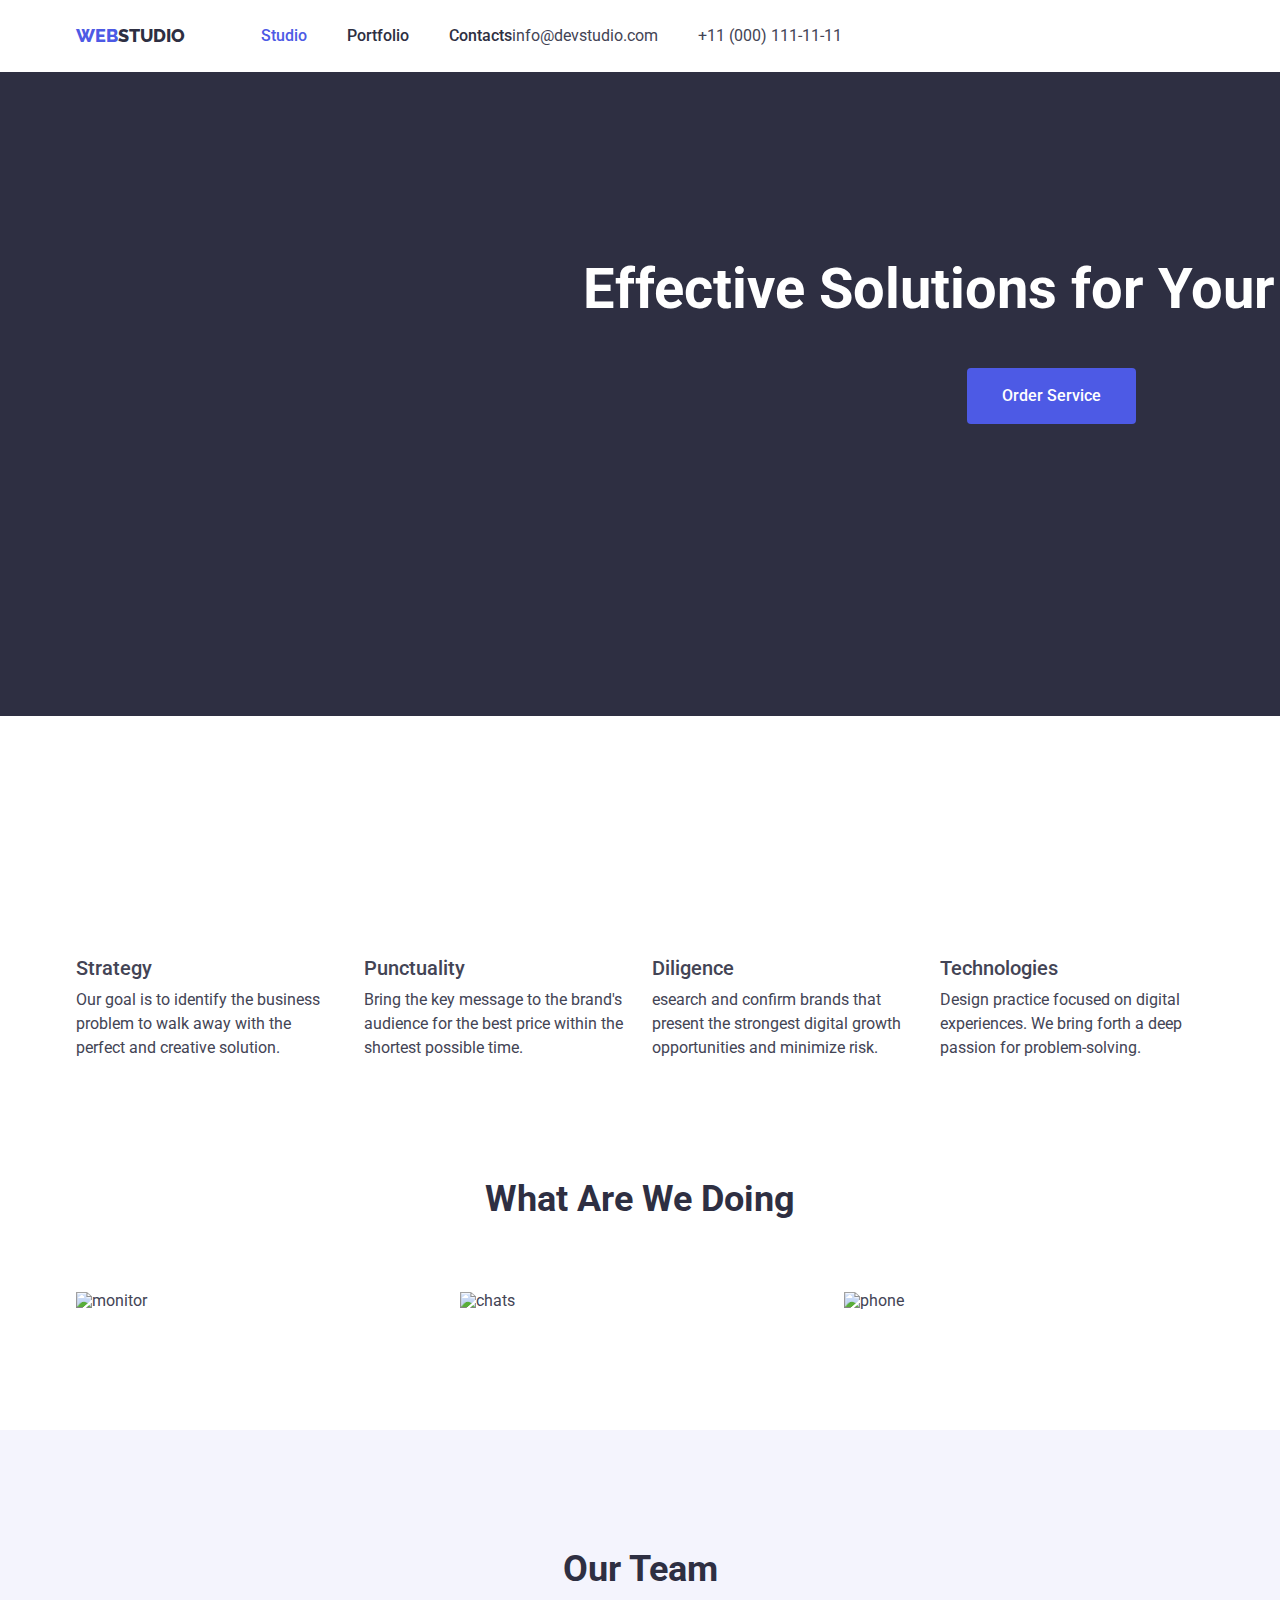
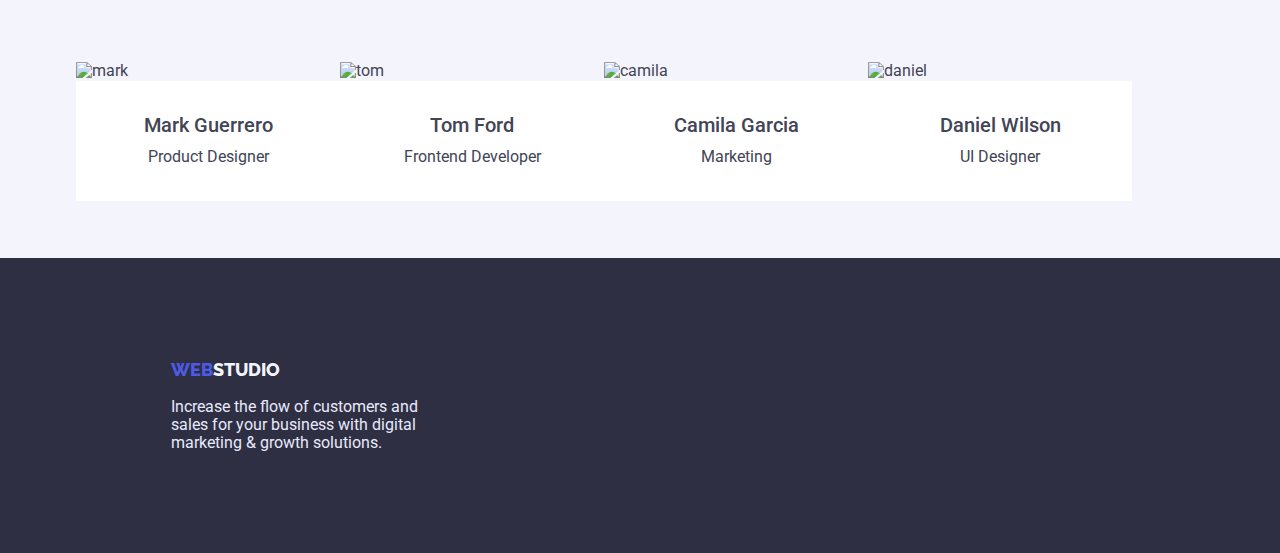
==== commit f3ab0990: "1" ====
--- a/index.html
+++ b/index.html
@@ -28,7 +28,6 @@
                         <li><a href="" class="link">Contacts</a></li>
                     </ul>
                 </nav>
-                <div class="container">
                 <address class="address">
                     <ul class="auth-nav list">
                         <li><a href="mailto:info@devstudio.com" class="link">info@devstudio.com</a></li>
--- a/css/style.css
+++ b/css/style.css
@@ -59,7 +59,7 @@
 }
 .header-container{
     display: flex;
-    margin-right: auto;
+    
     min-height: 72px; 
     align-items: center;   
     
@@ -110,10 +110,11 @@
 
 /*____________________________________________ hero */
 .hero{
-    display: flex;
+    
     background: var(--primary-text-color);
     justify-content: center;
     padding: 188px 472px 292px 472px; 
+    margin-bottom: 120px;
     
 }
 .hero-title{
@@ -140,6 +141,7 @@
 .section-specifics{
     padding-top: 120px;
     padding-bottom: 120px;
+
 }
 .specifics-container{
     display: flex;
@@ -239,7 +241,7 @@
     font-size: 16px;
     line-height: 1.5;
     border-radius: 4px;
-    border: 1px solid transparent;
+    /* border: 1px solid transparent; */
     text-align: center;
     
     
@@ -247,9 +249,9 @@
 .button.primary{    
     color: var(--wite-color-text);
     background-color: var(--button-color);
-    
+    border: none;
     min-width: 169px;
-    height: 56px;
+    min-height: 56px;
 }
 .button.primary:hover,
 .button.primary:focus {
@@ -271,10 +273,12 @@
     background-color: var(--accent-color);
     color:var(--wite-color-text)
     /* ============================================================= */
+
 }
 .products{
     display: flex;
     flex-wrap:wrap;
+    row-gap: 48px;
     
 }
 .products-item{
@@ -284,12 +288,14 @@
 }
 .products-list{
     padding-top: 32px;
-        padding-bottom: 32px;
-        margin-bottom: 120px;
-        min-width: 360px;
-        min-height: 120px;
-        border: 1px solid var(--button-secondary);
-        width: calc((100%-72) / 4);
+    padding-bottom: 32px;
+    padding-left: 16px;
+        /* margin-bottom: 120px; */
+    min-width: 360px;
+    min-height: 120px;
+    border: 1px solid var(--button-secondary);
+    width: calc((100%-72) / 4);
+    
     }
 .products-title{
     color: var(--primary-text-color);
@@ -342,16 +348,16 @@
     
 }
 .section-photo{
-    /* padding-bottom: 120px; */
+    padding-bottom: 120px;
     
 }   
 /* _____________________________________________________________3 */
 
 .container{
     width: 1158px;
-    margin-left: 15px;
-    margin-right: 15px;
-
+    padding-left: 15px;
+    padding-right: 15px;
+    margin: 0 auto;
         
     
 
@@ -379,6 +385,7 @@
 .no-padding{
     padding-bottom: 0;
     padding-top: 0;
+    
 }
 
 
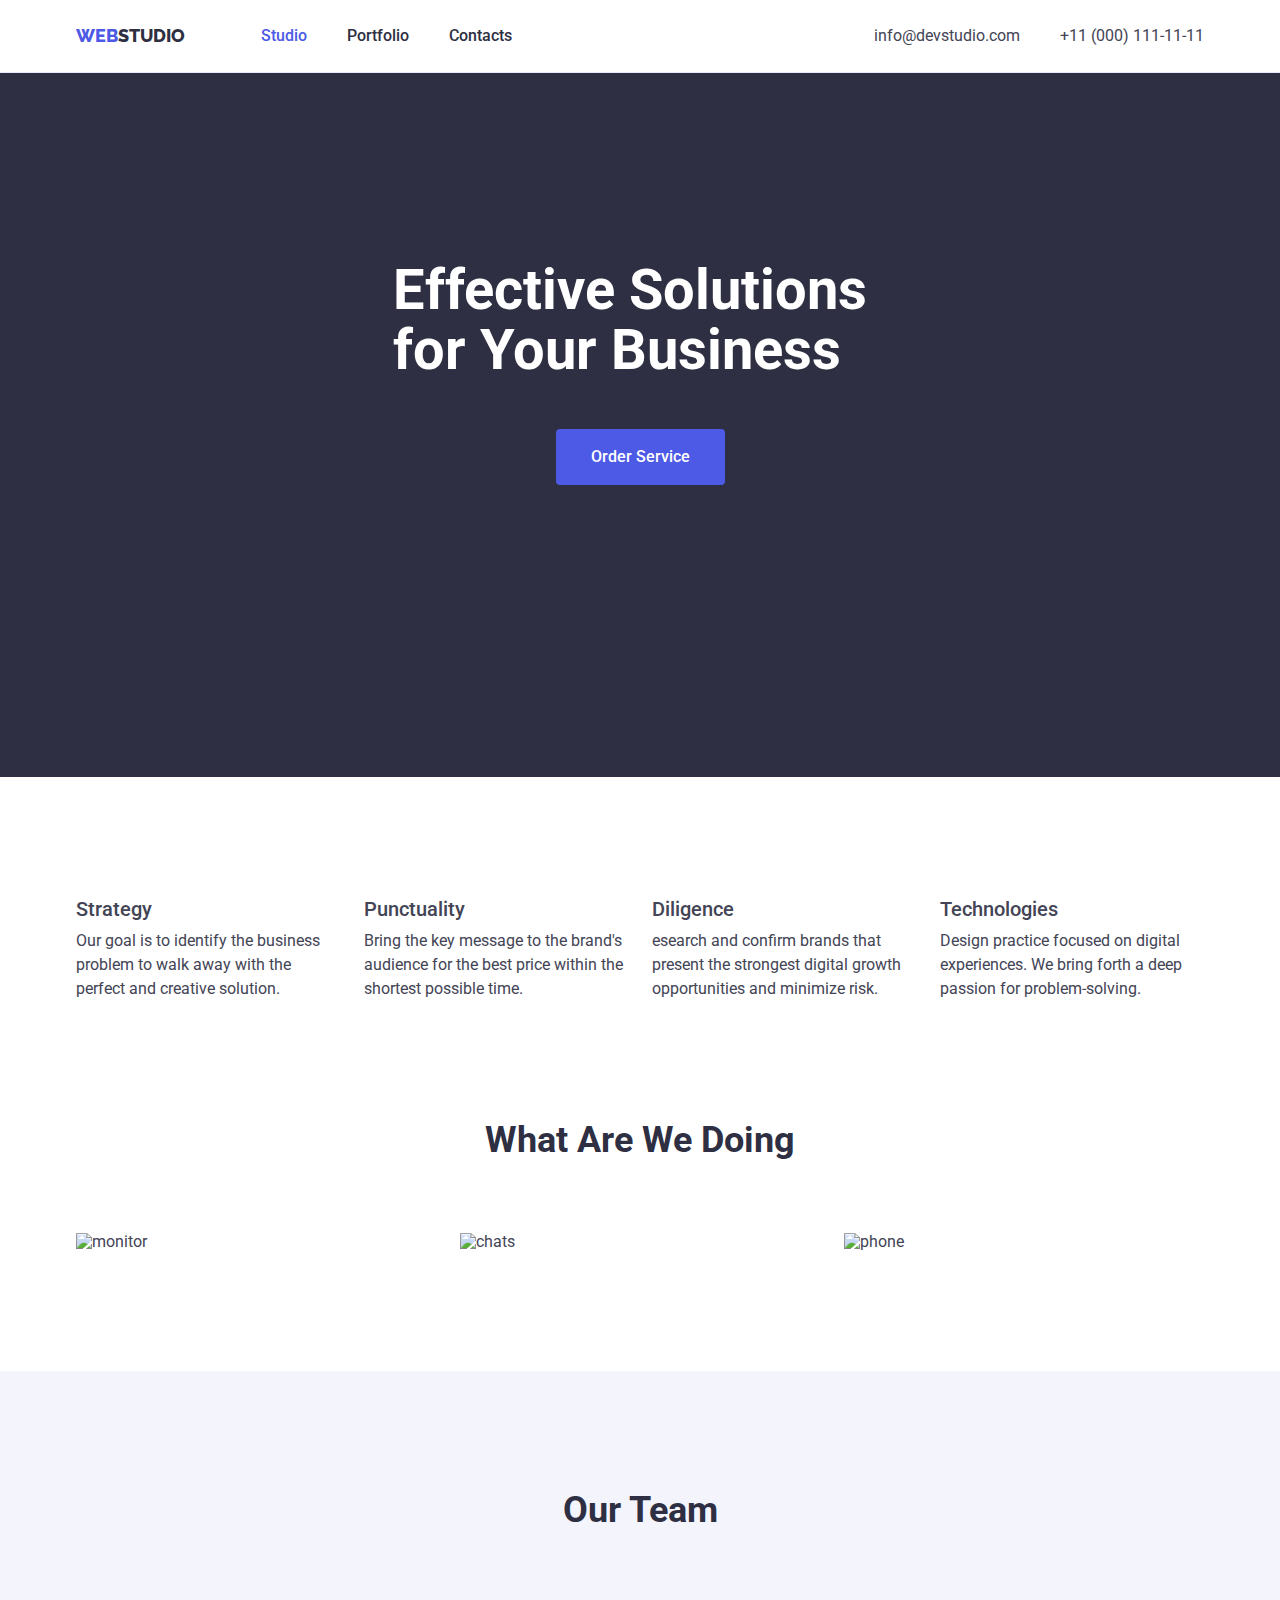
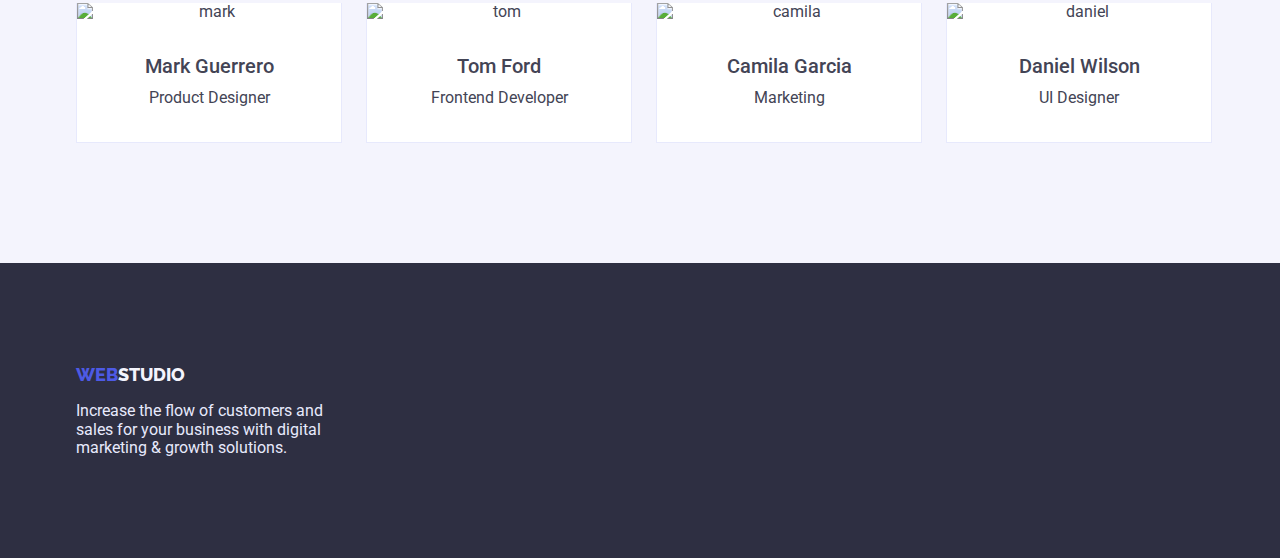
==== commit a56e30bf: "виправлено все, окрім тіней(їх ще не вивчали)" ====
--- a/index.html
+++ b/index.html
@@ -11,17 +11,18 @@
     <link
         href="https://fonts.googleapis.com/css2?family=Raleway:wght@800&family=Roboto:wght@400;500;700;900&display=swap"
         rel="stylesheet">
-    <link rel="stylesheet" href="https://cdnjs.cloudflare.com/ajax/libs/modern-normalize/1.1.0/modern-normalize.min.css">
+    <link rel="stylesheet"
+        href="https://cdnjs.cloudflare.com/ajax/libs/modern-normalize/1.1.0/modern-normalize.min.css">
     <link rel="stylesheet" href="css/style.css">
 </head>
 
 <body>
-    <header>
+    <header class="header">
         <div class="container">
             <div class="header-container">
-                <nav class="header-navigation"            >
+                <nav class="header-navigation">
                     <a class="logo-header"><span class="web">Web</span>Studio</a>
-                
+
                     <ul class="site-nav list">
                         <li><a href="./index.html" class="link current">Studio</a></li>
                         <li><a href="./portfolio.htm" class="link">Portfolio</a></li>
@@ -55,7 +56,8 @@
                     </li>
                     <li class="feauture-item">
                         <h3 class="feature-title">Punctuality</h3>
-                        <p class="feature-text">Bring the key message to the brand's audience for the best price within the
+                        <p class="feature-text">Bring the key message to the brand's audience for the best price within
+                            the
                             shortest possible
                             time.</p>
                     </li>
@@ -78,41 +80,45 @@
         <section class="section-doing">
             <div class="container">
                 <h2 class="section-title transform centered">What are we doing</h2>
-                    <ul class="doing-list list">
-                        <li class="doing-item"><img src="./images/rectangle1.jpg" alt="monitor" width="360" class="team-jpg"></li>
-                        <li class="doing-item"><img src="./images/rectangle4.jpg" alt="chats" width="360" class="team-jpg"></li>
-                        <li class="doing-item"><img src="./images/phone.jpg" alt="phone" width="360" class="team-jpg"></li>
-                    </ul>
+                <ul class="doing-list list">
+                    <li class="doing-item"><img src="./images/rectangle1.jpg" alt="monitor" width="360"></li>
+                    <li class="doing-item"><img src="./images/rectangle4.jpg" alt="chats" width="360"></li>
+                    <li class="doing-item"><img src="./images/phone.jpg" alt="phone" width="360"></li>
+                </ul>
             </div>
         </section>
         <section class="section-team">
             <div class="container">
                 <h2 class="section-title transform centered">Our Team</h2>
                 <ul class="team list team-list">
-                    <li class="team-item"><img src="./images/mark.jpg" alt="mark" width="264">
-                        <div class="team-text">
-                            <h3 class="feature-title">Mark Guerrero</h3>
+                    <li class="team-item">
+                        <div class="cards">
+                            <img src="./images/mark.jpg" alt="mark" width="264">
+                            <h3 class="feature-title-team">Mark Guerrero</h3>
                             <p class="feature-text">Product Designer</p>
-                        </div>    
-                    </li>    
-                    <li class="team-item"><img src="./images/tom.jpg" alt="tom" width="264">
-                        <div class="team-text">
-                            <h3 class="feature-title">Tom Ford</h3>
+                        </div>
+                    </li>
+                    <li class="team-item">
+                        <div class="cards">
+                            <img src="./images/tom.jpg" alt="tom" width="264">
+                            <h3 class="feature-title-team">Tom Ford</h3>
                             <p class="feature-text">Frontend Developer</p>
-                        </div>    
-                    </li>    
-                    <li class="team-item"><img src="./images/camila.jpg" alt="camila" width="264">
-                        <div class="team-text">
-                            <h3 class="feature-title">Camila Garcia</h3>
+                        </div>
+                    </li>
+                    <li class="team-item">
+                        <div class="cards">
+                            <img src="./images/camila.jpg" alt="camila" width="264">
+                            <h3 class="feature-title-team">Camila Garcia</h3>
                             <p class="feature-text">Marketing</p>
-                        </div>    
-                    </li>    
-                    <li class="team-item"><img src="./images/daniel.jpg" alt="daniel" width="264">
-                        <div class="team-text">
-                            <h3 class="feature-title">Daniel Wilson</h3>
+                        </div>
+                    </li>
+                    <li class="team-item">
+                        <div class="cards">
+                            <img src="./images/daniel.jpg" alt="daniel" width="264">
+                            <h3 class="feature-title-team">Daniel Wilson</h3>
                             <p class="feature-text">UI Designer</p>
-                        </div>    
-                    </li>    
+                        </div>
+                    </li>
                 </ul>
             </div>
         </section>
@@ -121,10 +127,9 @@
 
     <footer class="footer">
         <div class="container">
-            <div class="container-footer">
-                <a class="logo-footer"><span class="web">Web</span><span class="studio">studio</span></a>
-                <p class="title">Increase the flow of customers and sales for your business with digital marketing &amp; growth solutions.</p>
-            </div>
+            <a class="logo-footer"><span class="web">Web</span><span class="studio">studio</span></a>
+            <p class="title">Increase the flow of customers and sales for your business with digital marketing &amp;
+                growth solutions.</p>
         </div>
     </footer>
 </body>
--- a/css/style.css
+++ b/css/style.css
@@ -4,7 +4,7 @@
 --accent-color:#404BBF;
 --background-color: #fff;
 --button-color: #4D5AE5;
---button-secondary:#E7E9FC;
+--button-secondary:#F4F4FD;
 --button-secondary-border:#E7E9FC;
 --footer-text: #E7E9FC;
 --logo-web:#4D5AE5;
@@ -12,7 +12,6 @@
 --wite-color-text:#fff;
 --background-team:#F4F4FD;
 }
-
 body {
     color: var(--title-text-color);
     background-color: var(--background-color);
@@ -38,7 +37,6 @@
 .web{
     color: var(--logo-web);
 }
-
 /* ___________________________________________logo-footer */
 .logo-footer{
     text-transform: uppercase;
@@ -46,14 +44,16 @@
     font-weight: 800;
     font-size: 18px;
     line-height: 1.33;
-    margin-bottom: 16px;
-}
-
+}
 .studio{
     color: var(--logo-footer-studio);
 }
-
 /*____________________________________________ site nav */
+.header{
+    border-bottom-width: 1px;
+        border-bottom-style: solid;
+        border-bottom-color: var(--button-secondary-border)
+}
 .header-navigation{
     display: flex;
 }
@@ -61,15 +61,11 @@
     display: flex;
     
     min-height: 72px; 
-    align-items: center;   
-    
-    
-}
-
+    align-items: center;
+    justify-content: space-between;
+}
 .site-nav .link {
     color:var(--primary-text-color);
-    
-    
 }
 .site-nav .link:hover, 
 .site-nav .link:focus{
@@ -84,11 +80,9 @@
     line-height: 1.5;
     display: flex;
     gap: 40px;
-    
 }
 .auth-nav .link{
     color: var(--title-text-color);
-    
 }
 /*____________________________________________ address */
 .auth-nav{
@@ -103,30 +97,21 @@
     color: var(--accent-color);
 }
 .address{
-    display: flex;
-    justify-content: flex-end;
-    
-}
-
+    /* margin-left: 332px; */
+}
 /*____________________________________________ hero */
 .hero{
-    
     background: var(--primary-text-color);
-    justify-content: center;
-    padding: 188px 472px 292px 472px; 
-    margin-bottom: 120px;
-    
+    padding-top: 188px;
+    padding-bottom:292px; 
 }
 .hero-title{
     color: var(--wite-color-text);
     font-weight: 700;
     font-size: 56px;
     line-height: 1.07;
-    
-    min-width: 494px;
-
-}
-
+    width: 494px;
+}
 .hero-container{
     display: flex;
     flex-wrap: wrap;
@@ -135,42 +120,53 @@
     align-items: center;
     column-gap: 48px;
 }
-
 /*____________________________________________ section-specifics */
-
 .section-specifics{
     padding-top: 120px;
     padding-bottom: 120px;
-
 }
 .specifics-container{
     display: flex;
     justify-content: space-between;
-    
-    
 }
 
 .section-title{
     color:var(--primary-text-color);
     font-size: 36px;
     line-height: 1.11;
-    padding-bottom: 72px;
-    
+    margin-bottom: 72px;
 }
 .transform{
-    text-transform: capitalize
-}
-
+    text-transform: capitalize;
+}
 /* ____________________________________________feature */
 .feature-list .title{
-color: var(--primary-text-color);}
-
+color: var(--primary-text-color);
+}
 .feauture-item{
     width: calc((100% - 74px) / 4);
 }
-
-
-
+.cards{
+    text-align: center;
+    background: var(--background-color);
+    border: 1px;
+    border-style: solid;
+    border-top: none;
+    border-color:var(--button-secondary-border);
+    padding-bottom: 32px;
+}
+.feature-title-team {
+    font-weight: 500;
+    font-size: 20px;
+    line-height: 1.2;
+    margin-top: 32px;
+    margin-bottom: 8px;
+}
+.feature-text-team {
+    font-size: 16px;
+    line-height: 1.5;
+    margin-bottom: 32px;
+}
 .feature-title{
     font-weight: 500;
     font-size: 20px;
@@ -181,56 +177,35 @@
     font-size: 16px;
     line-height: 1.5;
 }
-
 /* section-doing */
 .section-doing{
     padding-bottom: 120px;
 }
 .doing-list{
-    
     display: flex; 
     gap: 24px;
 }
 .doing-item{
-    
     width: calc((100%-48) / 3);
 }
-
-
 /* ____________________________________________examples */
-
-
 .section-team{
     background-color: var(--background-team);
-    padding-bottom: 57px;
+    padding-bottom: 120px;
     padding-top: 120px;
 }
 .team .title {
     color: var(--primary-text-color);
-    
 }
 .team-list{
     display: flex;
-    
+    gap: 24px;
 }
 .team-item{
     width: calc((100%-72) / 4);
 
 }
-.team-text{
-    padding-top: 32px;
-    padding-bottom: 32px;
-    min-width: 264px;
-    min-height: 120px;
-    background-color:var(--background-color);
-    text-align: center;
-    width: calc((100%-72) / 4);
-    
-}
-/* ____________________________________________footer */
-.footer {
-    background-color: var(--primary-text-color)
-}
+
 /* ____________________________________________________________button */
 .button,
 .button:hover,
@@ -241,10 +216,7 @@
     font-size: 16px;
     line-height: 1.5;
     border-radius: 4px;
-    /* border: 1px solid transparent; */
     text-align: center;
-    
-    
 }
 .button.primary{    
     color: var(--wite-color-text);
@@ -256,8 +228,6 @@
 .button.primary:hover,
 .button.primary:focus {
     background-color: var(--accent-color);
-    color: var(--wite-color-text);
-    
 }
 
 /* ____________________________________________portfolio_____________ */
@@ -265,72 +235,116 @@
 .button.secondary{
     color: var(--button-color);
     background-color: var(--button-secondary);
+    border-style: solid;
     border-color: var(--button-secondary-border);
     padding: 12px 24px;
 }
 .button.secondary:hover,
 .button.secondary:focus {
     background-color: var(--accent-color);
-    color:var(--wite-color-text)
+    color:var(--wite-color-text);
+    border-style: solid;
+    border-color: var(--accent-color);
     /* ============================================================= */
 
 }
 .products{
     display: flex;
     flex-wrap:wrap;
+    /* justify-content: space-between; */
     row-gap: 48px;
-    
+    column-gap: 20px;
 }
 .products-item{
-    display: flex;
-    width: calc((100%-48) / 3);
-
+    width: calc((100% - 40) / 3);
 }
 .products-list{
-    padding-top: 32px;
-    padding-bottom: 32px;
-    padding-left: 16px;
-        /* margin-bottom: 120px; */
-    min-width: 360px;
-    min-height: 120px;
-    border: 1px solid var(--button-secondary);
-    width: calc((100%-72) / 4);
-    
-    }
+    /* margin-bottom: 32px; */
+    /* padding-top: 32px;
+    padding-bottom: 32px; */
+    /* padding-left: 16px; */
+    /* background:tomato; */
+    border: 1px;
+    border-style: solid;
+    border-top: none;
+    border-color: var(--button-secondary-border);
+
+}
 .products-title{
     color: var(--primary-text-color);
     font-weight: 500;
     font-size: 20px;
     line-height: 1.2;
     font-family: roboto, sans-serif;
+    margin-top: 32px;
     margin-bottom: 8px;
-    
+    padding-left: 16px;
 }
 .products-text {
     font-size: 16px;
+    padding-left: 16px;
+    margin-bottom: 32px;
     line-height: 1.5;
     color: var(--primary-text-color);
     font-family: roboto, sans-serif;
 }
-
-
-
+.footer {
+    background-color: var(--primary-text-color);
+    padding-top: 100px;
+    padding-bottom: 100px;
+}
 
 .footer .title{
     color: var(--footer-text);
-    min-width: 264px;
-}
-.footer{
-    display: flex;
-    padding: 100px 1020px 100px 156px;
-    min-width: 264px;
-    min-height: 110px;
-}
-.container-footer{
-    display: flex;
-    flex-wrap: wrap;
-}
-/* ____________________________________________hidden */
+    margin-top: 16px;
+    width: 264px;
+}
+/* -____________________________________________photo*/
+.section-btn{
+    
+}
+.section-photo{
+    padding-bottom: 120px;
+    padding-top: 96px;
+}   
+/* _____________________________________________________________3 */
+
+.container{
+    width: 1158px;
+    padding-left: 15px;
+    padding-right: 15px;
+    margin: 0 auto;
+    /* outline: 2px solid tomato; */
+}
+
+
+ul{
+    margin: 0;
+    padding: 0;
+}
+p,
+h1,
+h2,
+h3,
+h4,
+h5,
+h6{
+    margin: 0;
+}
+.centered{
+    text-align: center;
+}
+.no-padding{
+    padding-bottom: 0;
+    padding-top: 0;
+}
+.no-margin{
+    margin: 0;
+}
+/* _________________________________________________________________ */
+.portfolio-header{
+    margin-bottom: 96px;
+}
 .visually-hidden {
     position: absolute;
     white-space: nowrap;
@@ -343,66 +357,14 @@
     clip-path: inset(50%);
     margin: -1px;
 }
-/* -____________________________________________photo*/
-.section-btn{
-    
-}
-.section-photo{
-    padding-bottom: 120px;
-    
-}   
-/* _____________________________________________________________3 */
-
-.container{
-    width: 1158px;
-    padding-left: 15px;
-    padding-right: 15px;
-    margin: 0 auto;
-        
-    
-
-    /* outline: 2px solid tomato; */
-}
-
-
-ul{
-    margin: 0;
-    padding: 0;
-}
-
-p,
-h1,
-h2,
-h3,
-h4,
-h5,
-h6{
-    margin: 0;
-}
-.centered{
-    text-align: center;
-}
-.no-padding{
-    padding-bottom: 0;
-    padding-top: 0;
-    
-}
-
-
-img{
-    display:block;
-    /* margin: 0;
-    padding: 0; */
-}
-
-/* _________________________________________________________________ */
-.portfolio-header{
-    margin-bottom: 96px;
-}
 .button-btn{
     display: flex;
     justify-content: center;
     gap: 24px;
     margin-bottom: 72px;
-    margin-top: 96px;
-}+}
+img{
+    display: block;
+    margin: 0;
+    padding: 0;
+}
